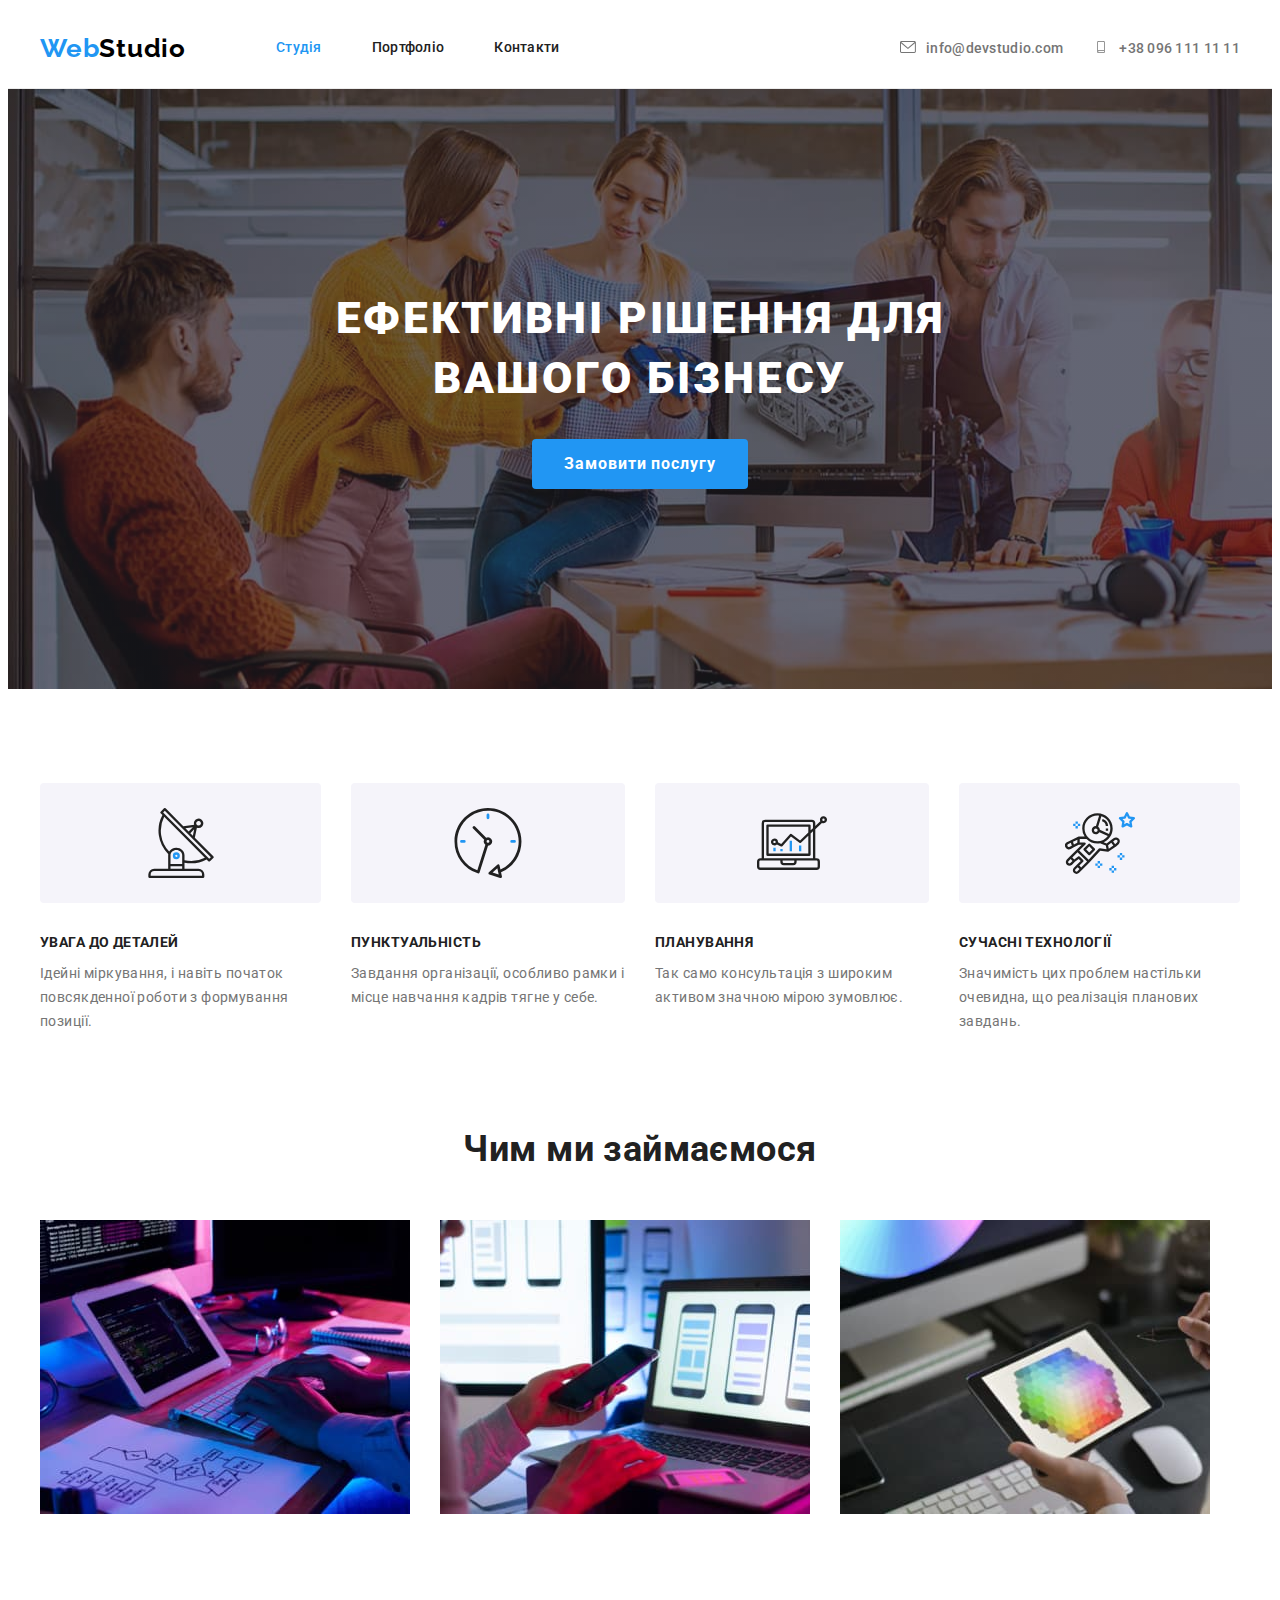
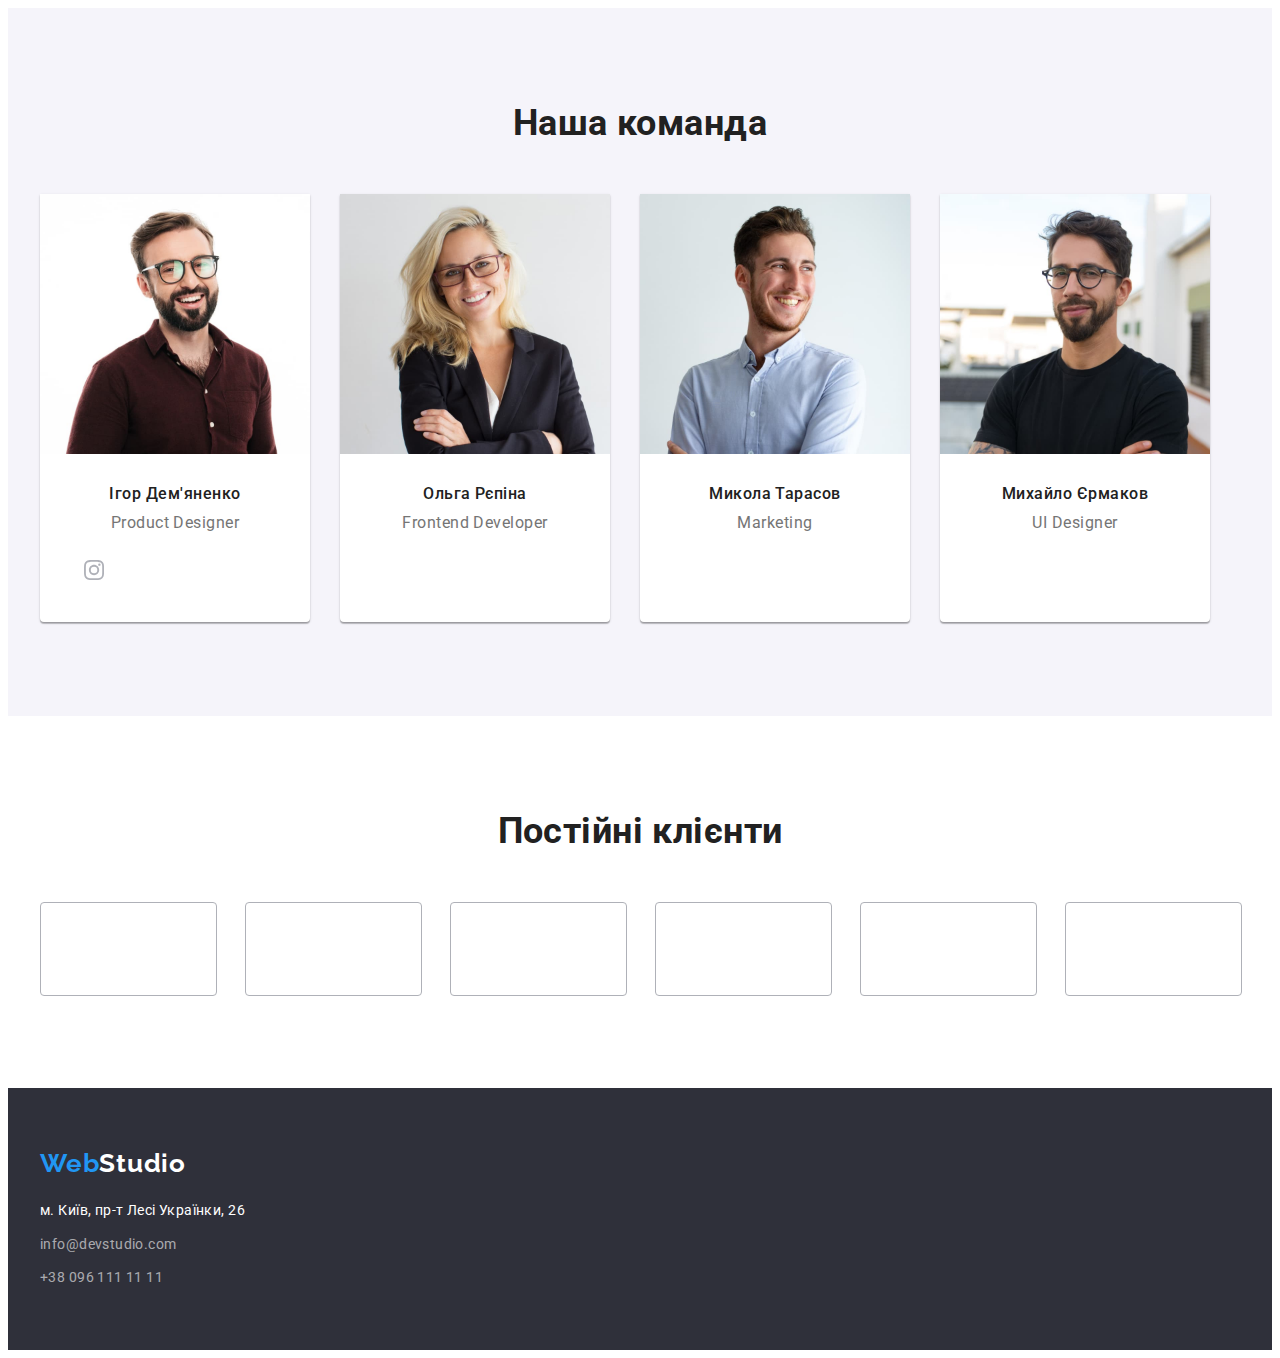
==== index.html @ ff130d6a "працює іконка інсти ховер і фокус" ====
<!DOCTYPE html>
<html lang="uk">
  <head>
    <meta charset="UTF-8" />
    <meta http-equiv="X-UA-Compatible" content="IE=edge" />
    <meta name="viewport" content="width=device-width, initial-scale=1.0" />
    <title>My home work</title>
    <link
      rel="stylesheet"
      href="https://cdnjs.cloudflare.com/ajax/libs/modern-normalize/1.1.0/modern-normalize.min.css"
      integrity="sha512-wpPYUAdjBVSE4KJnH1VR1HeZfpl1ub8YT/NKx4PuQ5NmX2tKuGu6U/JRp5y+Y8XG2tV+wKQpNHVUX03MfMFn9Q=="
      crossorigin="anonymous"
      referrerpolicy="no-referrer"
    />
    <link rel="stylesheet" href="./css/style.css" />
    <link rel="preconnect" href="https://fonts.googleapis.com" />
    <link rel="preconnect" href="https://fonts.gstatic.com" crossorigin />
    <link
      href="https://fonts.googleapis.com/css2?family=Raleway:wght@700&family=Roboto:wght@400;500;700;900&display=swap"
      rel="stylesheet"
    />
  </head>
  <body>
    <!-- Хедер -->
    <header class="heder-section">
      <div class="container main-nav">
        <nav class="header-nav">
          <a class="logo-header link" href="./index.html"
            ><span class="logo-web">Web</span>Studio</a
          >
          <ul class="list site-nav">
            <li class="item"><a class="link nav-link current" href="./index.html">Студія</a></li>
            <li class="item"><a class="link nav-link" href="./portfolio.html">Портфоліо</a></li>
            <li class="item"><a class="link nav-link" href="">Контакти</a></li>
          </ul>
        </nav>

        <ul class="list contact">
          <li>
            <a class="link header-contact" href="mailto:info@devstudio.com">
              <svg class="svg-envelope" width="16" height="12">
                <use href="./images/icons.svg#icon-envelope"></use></svg
              >info@devstudio.com
            </a>
          </li>

          <li>
            <a class="link header-contact" href="tel:+380961111111"
              ><svg class="svg-tel" width="16" height="12">
                <use href="./images/icons.svg#icon-smartphone"></use></svg
              >+38 096 111 11 11</a
            >
          </li>
        </ul>
      </div>
    </header>

    <!-- мєін -->
    <main>
      <!-- Герой -->
      <section class="hero">
        <div class="container">
          <h1 class="hero-title">Ефективні рішення для вашого бізнесу</h1>
          <button class="button-hero" type="button">Замовити послугу</button>
        </div>
      </section>

      <!-- Наші переваги -->
      <section class="section">
        <div class="container">
          <h2 class="visually-hidden">Наші переваги</h2>
          <ul class="list list-benefits">
            <li>
              <div class="icon-area">
                <svg width="70px" height="70px">
                  <use href="./images/icons.svg#icon-antenna"></use>
                </svg>
              </div>
              <h3 class="title">увага до деталей</h3>
              <p class="text">
                Ідейні міркування, і навіть початок повсякденної роботи з формування позиції.
              </p>
            </li>

            <li>
              <div class="icon-area">
                <svg width="70px" height="70px">
                  <use href="./images/icons.svg#icon-clock"></use>
                </svg>
              </div>
              <h3 class="title">пунктуальність</h3>
              <p class="text">
                Завдання організації, особливо рамки і місце навчання кадрів тягне у себе.
              </p>
            </li>

            <li>
              <div class="icon-area">
                <svg width="70px" height="70px">
                  <use href="./images/icons.svg#icon-diagram"></use>
                </svg>
              </div>
              <h3 class="title">планування</h3>
              <p class="text">Так само консультація з широким активом значною мірою зумовлює.</p>
            </li>

            <li>
              <div class="icon-area">
                <svg width="70px" height="70px">
                  <use href="./images/icons.svg#icon-astronaut"></use>
                </svg>
              </div>
              <h3 class="title">сучасні технології</h3>
              <p class="text">
                Значимість цих проблем настільки очевидна, що реалізація планових завдань.
              </p>
            </li>
          </ul>
        </div>
      </section>
      <!-- Чим ми займаємося -->
      <section class="section no-puding-top">
        <div class="container">
          <h2 class="sention-title">Чим ми займаємося</h2>
          <ul class="list our-work">
            <li>
              <img src="./images/img-printing.jpg" alt="набір тексту" width="370" />
            </li>

            <li>
              <img src="./images/img-mob.jpg" alt="адаптація до мобільних пристроїв" width="370" />
            </li>

            <li>
              <img
                src="./images/img-colors.jpg"
                alt="гнучкий підбір кольорової палітри"
                width="370"
              />
            </li>
          </ul>
        </div>
      </section>
      <!-- Наша команда -->
      <section class="section-our-team section">
        <div class="container">
          <h2 class="sention-title">Наша команда</h2>
          <ul class="list team-container">
            <li class="card">
              <img src="./images/team-card1.jpg" alt="фото Дем'яненко" width="270" />
              <div class="card-subtitle">
                <h3 class="title-card">Ігор Дем'яненко</h3>
                <p class="text-card" lang="en">Product Designer</p>

                <ul class="list soc-list">
                  <li class="soc-item">
                    <a href="" class="soc-item-link">
                      <svg width="20px" height="20px" class="ins">
                        <use href="./images/icons.svg#icon-ins"></use>
                      </svg>
                    </a>
                  </li>
                  <li class="soc-item"><a href="" class="soc-item-link"></a></li>
                  <li class="soc-item"><a href="" class="soc-item-link"></a></li>
                  <li class="soc-item"><a href="" class="soc-item-link"></a></li>
                </ul>
              </div>
            </li>

            <li class="card">
              <img src="./images/card2.jpg" alt="фото Рєпіна" width="270" />
              <div class="card-subtitle">
                <h3 class="title-card">Ольга Рєпіна</h3>
                <p class="text-card">Frontend Developer</p>
              </div>
            </li>

            <li class="card">
              <img src="./images/card3.jpg" alt="фото Тарасов" width="270" />
              <div class="card-subtitle">
                <h3 class="title-card">Микола Тарасов</h3>
                <p class="text-card">Marketing</p>
              </div>
            </li>

            <li class="card">
              <img src="./images/card4.jpg" alt="фото Єрмаков" width="270" />
              <div class="card-subtitle">
                <h3 class="title-card">Михайло Єрмаков</h3>
                <p class="text-card">UI Designer</p>
              </div>
            </li>
          </ul>
        </div>
      </section>
      <section class="section">
        <div class="container">
          <h2 class="sention-title section-clients">Постійні клієнти</h2>
          <ul class="client-list list">
            <li class="client-item"><a href="" class="link client-link"></a></li>
            <li class="client-item"><a href="" class="link client-link"></a></li>
            <li class="client-item"><a href="" class="link client-link"></a></li>
            <li class="client-item"><a href="" class="link client-link"></a></li>
            <li class="client-item"><a href="" class="link client-link"></a></li>
            <li class="client-item"><a href="" class="link client-link"></a></li>
          </ul>
        </div>
      </section>
    </main>
    <!-- Футер -->
    <footer class="footer">
      <div class="container">
        <a class="logo-footer link" href="./index.html"><span class="logo-web">Web</span>Studio</a>

        <address class="adress">
          <ul class="list">
            <li class="adress-item">
              <a
                class="fiz-adress link"
                href="https://goo.gl/maps/s4aSejZRAGrqeDKE9"
                target="_blank"
                rel="noreferrer noopener"
                >м. Київ, пр-т Лесі Українки, 26</a
              >
            </li>
            <li class="adress-item">
              <a class="footer-mail-phoneess link" href="mailto:info@devstudio.com"
                >info@devstudio.com</a
              >
            </li>
            <li class="adress-item">
              <a class="footer-mail-phoneess link" href="tel:+380961111111">+38 096 111 11 11</a>
            </li>
          </ul>
        </address>
      </div>
    </footer>
  </body>
</html>
---- css/style.css ----
:root {
  --body-background: #ffffff;
  --acent: #2196f3;
  --black-logo-header: #000000;
  --nav-header-link: #212121;
  --nav-header-contact: #757575;
  --hero-title: #ffffff;
  --button-hero: #2196f3;
  --hero-background: #2f303a;
  --title: #212121;
  --filter-buttons: #212121;
  --text: #212121;
  --white-logo-footer: #ffffff;
  --button-hero-title: #ffffff;
  --bkg-section-our-team: #f5f4fa;
  --footer-bkg: #2f303a;
  --logo-footer: #ffffff;
  --footer-mail-phone: rgba(255, 255, 255, 0.6);
  --fiz-adress: #ffffff;
  --button-filter: #f5f4fa;
  --button-title: #212121;
  --button-title-hover: #ffffff;
  --bkg-card-portfolio: #ffffff;
  --text-card-portfolio: #757575;
  --paragraf: #757575;
  --border-heder: #ececec;
  --border-heder-portfolio: #d9d9d9;
  --net-item-border: #eeeeee;
  --icon-benefit: #f5f4fa;
  --svg-tel: #757575;
  --svg-envelope: #757575;
  --svg-soc-icon: #afb1b8;
}

/*==== скидання стилів =====*/
p,
h1,
h2,
h3,
h4,
h5,
h6 {
  margin: 0;
}
ul {
  margin: 0;
  padding-left: 0;
}

img {
  display: block;
  max-width: 100%;
  height: auto;
}
.list {
  list-style: none;
}
/* =========================================== */

.link {
  text-decoration: none;
}

body {
  font-family: 'Roboto', sans-serif;
  letter-spacing: 0.03em;
  font-size: 14px;
  color: var(--text);
  background-color: var(--body-background);
}

.container {
  width: 1200px;
  padding-left: 15px;
  padding-right: 15px;
  margin: 0 auto;
}

.section {
  padding-top: 94px;
  padding-bottom: 94px;
}

/* ====HEADER ====*/
.heder-section {
  border-bottom: 1px solid var(--border-heder);
}

.header-nav {
  display: flex;
  align-items: center;
}

.main-nav {
  display: flex;
  align-items: center;
}

.logo-web {
  font-family: 'Raleway';
  font-style: normal;
  font-weight: 700;
  font-size: 26px;
  line-height: 1.19;
  letter-spacing: 0.03em;
  color: var(--acent);
}

.logo-header {
  font-family: 'Raleway';
  font-style: normal;
  font-weight: 700;
  font-size: 26px;
  line-height: 1.19;
  letter-spacing: 0.03em;
  color: var(--black-logo-header);
}

.site-nav {
  display: flex;
  margin-left: 90px;
}

.site-nav .item:not(:last-child) {
  margin-right: 50px;
}

.nav-link {
  display: block;
  padding-top: 32px;
  padding-bottom: 32px;

  font-weight: 500;
  font-size: 14px;
  line-height: 1.14;
  letter-spacing: 0.02em;
  color: var(--nav-header-link);
}

.current {
  color: var(--acent);
}

.nav-link:hover,
.nav-link:focus {
  color: var(--acent);
}

.contact {
  display: flex;
  margin-left: auto;
  gap: 30px;
}

.header-contact {
  font-weight: 500;
  font-size: 14px;
  line-height: 1.14;
  letter-spacing: 0.02em;
  color: #757575;
}

.svg-envelope {
  fill: currentColor;
  margin-right: 10px;
}

.svg-tel {
  fill: currentColor;
  margin-right: 10px;
}
.header-contact:hover,
.header-contact:focus {
  color: var(--acent);
}

/* =============HERO=============== */

.hero-title {
  text-align: center;
  margin-left: auto;
  margin-right: auto;
  margin-bottom: 30px;
  width: 696px;

  font-weight: 900;
  font-size: 44px;
  line-height: 1.36;
  letter-spacing: 0.06em;
  text-transform: uppercase;
  color: var(--hero-title);
}

.hero {
  background-color: var(--hero-background);
  padding-top: 200px;
  padding-bottom: 200px;
  max-width: 1600px;
  margin: 0 auto;

  background-image: linear-gradient(to right, rgba(47, 48, 58, 0.4), rgba(47, 48, 58, 0.4)),
    url(../images/hero.jpg);
}

.button-hero {
  min-width: 216px;
  margin-left: auto;
  margin-right: auto;
  /* margin-bottom: 200px; */
  padding: 10px 32px;

  border-radius: 4px;
  font-family: 'Roboto';
  font-weight: 700;
  font-size: 16px;
  line-height: 1.88;
  display: flex;
  align-items: center;
  text-align: center;
  letter-spacing: 0.06em;
  border: none;
  cursor: pointer;
  background: var(--button-hero);
  color: var(--button-hero-title);
}

/* наші переваги */

.visually-hidden {
  position: absolute;
  white-space: nowrap;
  width: 1px;
  height: 1px;
  overflow: hidden;
  border: 0;
  padding: 0;
  clip: rect(0 0 0 0);
  clip-path: inset(50%);
  margin: -1px;
}

.list-benefits {
  display: flex;
  gap: 30px;
}

.icon-area {
  display: flex;
  border-radius: 4px;
  justify-content: center;
  background-color: var(--icon-benefit);
  padding: 25px 102px;
  margin-bottom: 30px;
}

.title {
  margin-bottom: 10px;

  font-weight: 700;
  font-size: 14px;
  line-height: 1.4;
  letter-spacing: 0.03em;
  text-transform: uppercase;
  color: var(--title);
}

.no-puding-top {
  padding-top: 0;
}

.sention-title {
  text-align: center;
  margin-bottom: 50px;

  font-weight: 700;
  font-size: 36px;
  line-height: 1.17;
  color: var(--title);
}

.text {
  /* margin-bottom: 10px; */

  font-weight: 400;
  font-size: 14px;
  line-height: 1.71;
  letter-spacing: 0.03em;
  color: var(--paragraf);
}

.our-work {
  display: flex;
  gap: 30px;
}

/* <!-- Наша команда --> */
.section-our-team {
  background-color: var(--bkg-section-our-team);
}
.team-container {
  display: flex;
  gap: 30px;
}

.card {
  box-shadow: 0px 1px 3px rgba(0, 0, 0, 0.12), 0px 1px 1px rgba(0, 0, 0, 0.14),
    0px 2px 1px rgba(0, 0, 0, 0.2);
  border-radius: 0px 0px 4px 4px;
  background: #ffffff;
}

.card-subtitle {
  padding-top: 30px;
  padding-bottom: 30px;
}

.title-card {
  margin-bottom: 10px;

  font-weight: 500;
  font-size: 16px;
  line-height: 1.19;
  text-align: center;
  letter-spacing: 0.03em;
  color: var(--title);
}

.text-card {
  font-size: 16px;
  line-height: 1.19;
  text-align: center;
  letter-spacing: 0.03em;
  color: var(--paragraf);
  margin-bottom: 16px;
}

.soc-list {
  display: flex;
  justify-content: center;
  gap: 10px;
}

.soc-item {
  width: 44px;
  height: 44px;
}

.soc-item-link {
  width: 100%;
  height: 100%;
  /* background-color: tomato; */
  border-radius: 50%;
  display: flex;
  align-items: center;
  justify-content: center;
  color: var(--svg-soc-icon);
}

.ins {
  fill: currentColor;
}

.soc-item-link:hover,
.soc-item-link:focus {
  background-color: var(--acent);
  color: #ffffff;
}

/* ==== Наші клієнти ==== */
.section-clients {
  margin-bottom: 50px;
}
.client-list {
  display: flex;
  gap: 30px;
}

.client-item {
  width: calc((100% - 150px) / 6);
  height: 92px;
}

.client-link {
  width: 100%;
  height: 100%;
  border: 1px solid #afb1b8;
  border-radius: 4px;
  display: block;
}
/* ==================FOOTER================== */
.footer {
  padding-top: 60px;
  padding-bottom: 60px;
  background-color: var(--footer-bkg);
}

.logo-footer {
  font-family: 'Raleway';
  font-style: normal;
  font-weight: 700;
  font-size: 26px;
  line-height: 1.19;
  letter-spacing: 0.03em;
  color: var(--white-logo-footer);
}

.adress {
  margin-top: 20px;
}

.adress-item:not(:last-child) {
  margin-bottom: 9px;
}

.fiz-adress {
  font-style: normal;
  font-weight: 400;
  font-size: 14px;
  line-height: 1.71;
  letter-spacing: 0.03em;
  color: var(--fiz-adress);
}

.fiz-adress:hover,
.fiz-adress:focus {
  color: var(--acent);
}

.footer-mail-phoneess {
  font-style: normal;
  font-weight: 400;
  font-size: 14px;
  line-height: 1.72;
  letter-spacing: 0.03em;
  color: rgba(255, 255, 255, 0.6);
}

.footer-mail-phoneess:hover,
.footer-mail-phoneess:focus {
  color: var(--acent);
}

/*==== Portfolio ====*/ /*==== Portfolio ====*/
/*==== Portfolio ====*/ /*==== Portfolio ====*/
/*==== Portfolio ====*/ /*==== Portfolio ====*/
/*==== Portfolio ====*/ /*==== Portfolio ====*/
/*==== Portfolio ====*/ /*==== Portfolio ====*/
/*==== Portfolio ====*/ /*==== Portfolio ====*/
/*==== Portfolio ====*/ /*==== Portfolio ====*/
/*==== Portfolio ====*/ /*==== Portfolio ====*/
/*==== Portfolio ====*/ /*==== Portfolio ====*/
/*==== Portfolio ====*/ /*==== Portfolio ====*/

.btn-container {
  display: flex;
  gap: 8px;
  justify-content: center;
  margin-bottom: 50px;
}

.button-filter {
  padding: 6px 22px;
  font-family: inherit;
  font-weight: 500;
  font-size: 16px;
  line-height: 1.63;
  text-align: center;
  letter-spacing: inherit;
  border-radius: 4px;
  border: none;
  color: var(--button-title);
  background-color: var(--button-filter);
  cursor: pointer;
  box-shadow: 0px 3px 1px rgba(0, 0, 0, 0.1), 0px 1px 2px rgba(0, 0, 0, 0.08),
    0px 2px 2px rgba(0, 0, 0, 0.12);
  border-radius: 4px;
}

.button-filter:hover,
.button-filter:focus {
  color: var(--button-title-hover);
  background-color: var(--acent);
}

/* ==== побудова сітки ===== */
.list.net {
  display: flex;
  gap: 30px;
  flex-wrap: wrap;
}

.net-item {
  width: calc((100% - 60px) / 3);
}

.card-border {
  /* border: 1px solid var(--net-item-border); */
  border-left: 1px solid var(--net-item-border);
  border-right: 1px solid var(--net-item-border);
  border-bottom: 1px solid var(--net-item-border);
  padding: 20px 24px;
}

.picture-card {
  display: block;
}

.title-card-portfolio {
  margin-bottom: 4px;

  font-weight: 700;
  font-size: 18px;
  line-height: 2;
  letter-spacing: 0.06em;
  color: var(--title);
}

.text-card-portfolio {
  font-weight: 400;
  font-size: 16px;
  line-height: 1.88;
  letter-spacing: 0.03em;
  color: var(--text-card-portfolio);
}
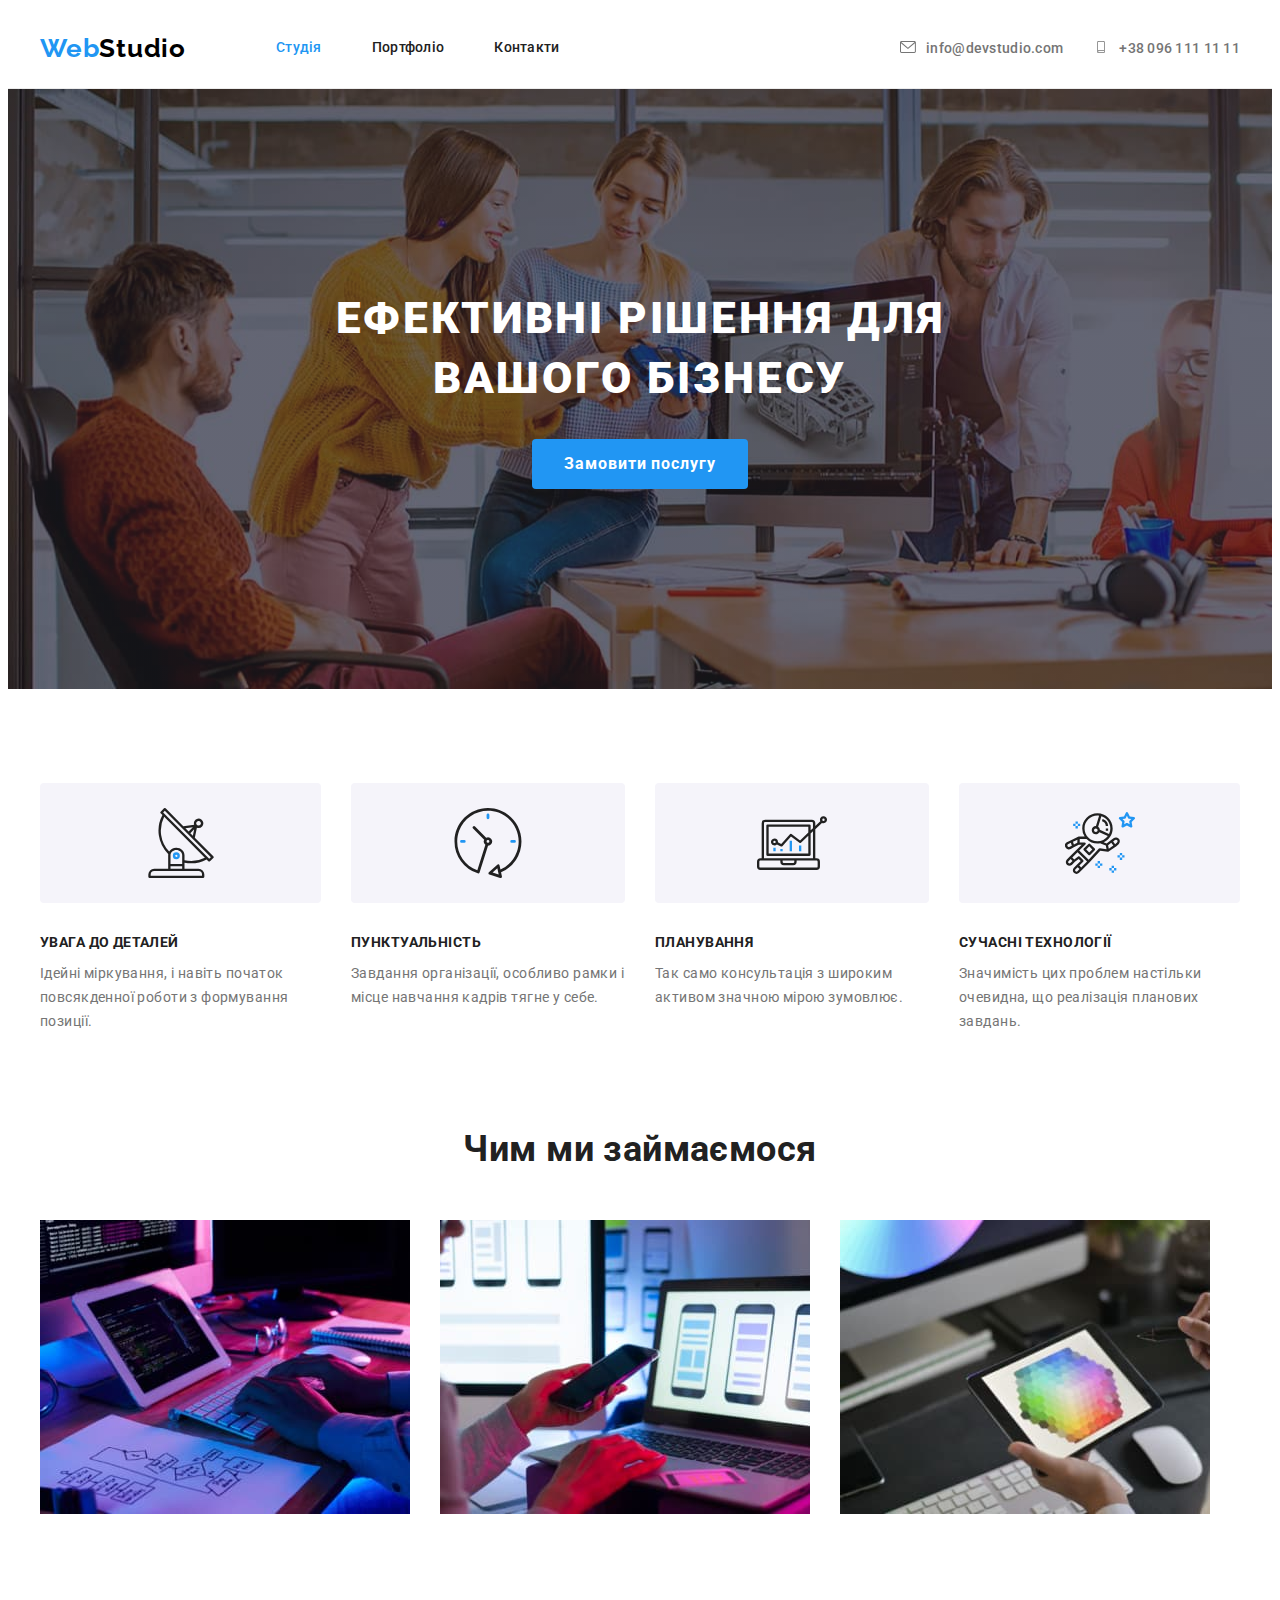
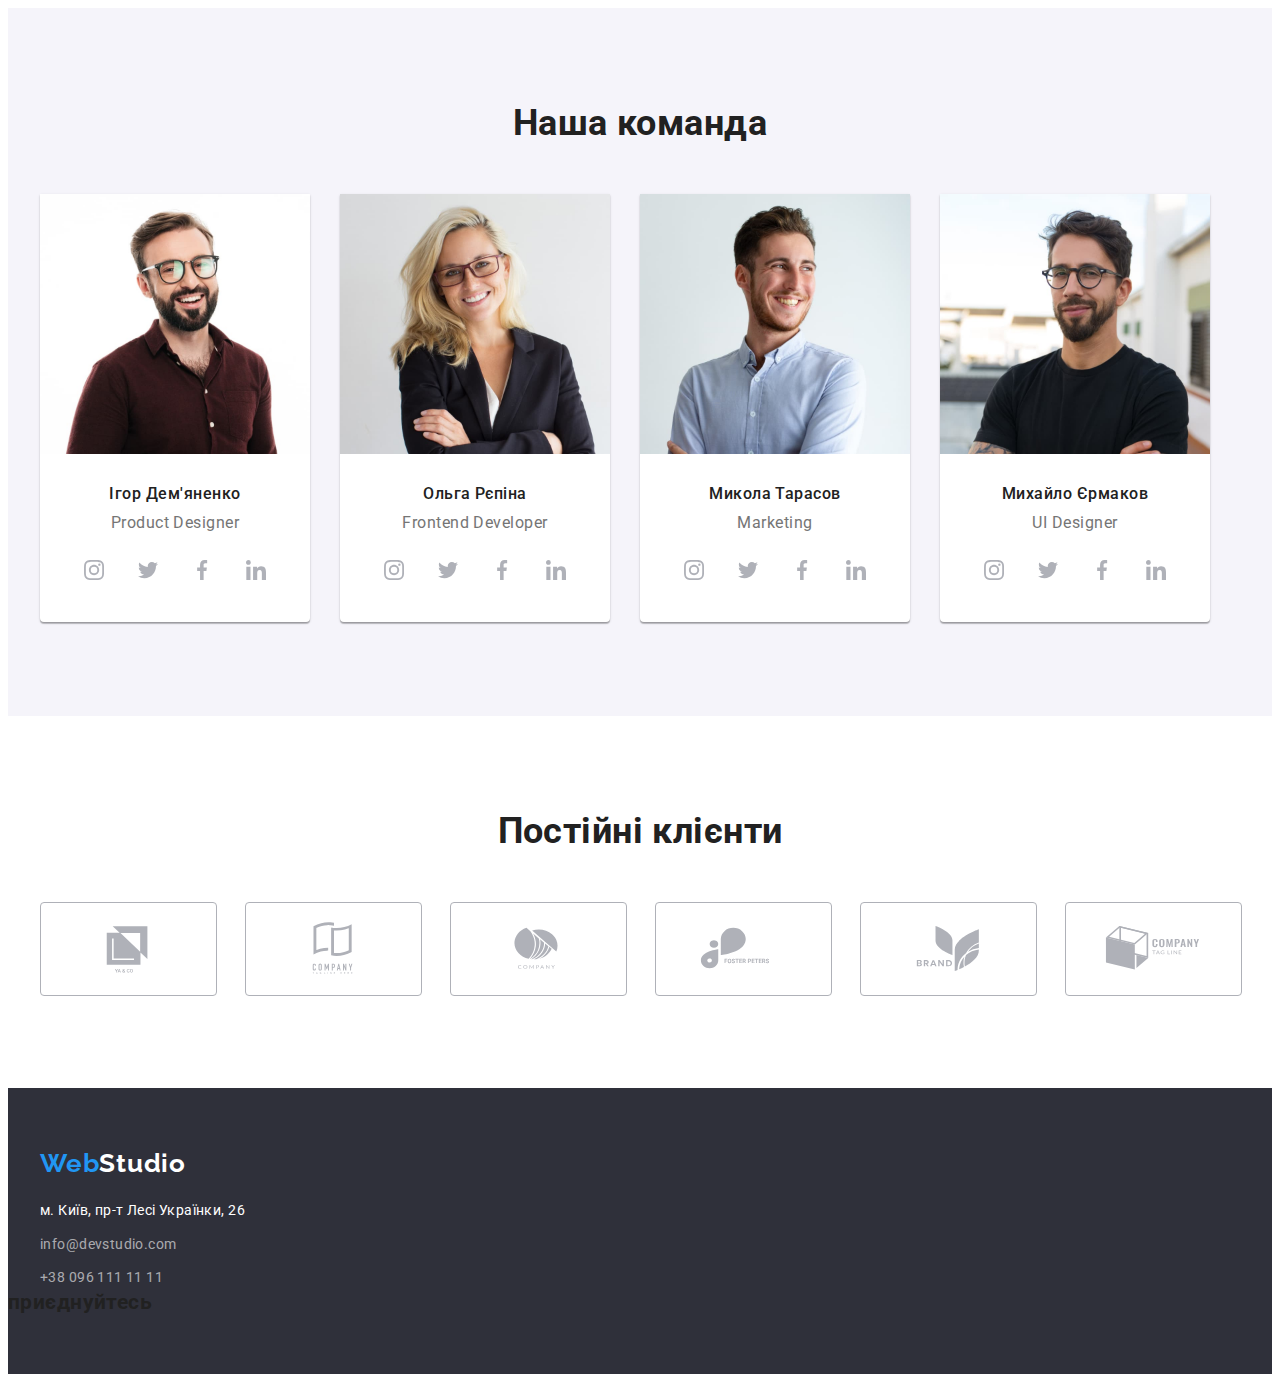
==== commit 990aa67a: "все гуд, починаю футер" ====
--- a/index.html
+++ b/index.html
@@ -160,9 +160,26 @@
                       </svg>
                     </a>
                   </li>
-                  <li class="soc-item"><a href="" class="soc-item-link"></a></li>
-                  <li class="soc-item"><a href="" class="soc-item-link"></a></li>
-                  <li class="soc-item"><a href="" class="soc-item-link"></a></li>
+
+                  <li class="soc-item">
+                    <a href="" class="soc-item-link"
+                      ><svg width="20px" height="20px" class="twi">
+                        <use href="./images/icons.svg#icon-twi"></use></svg
+                    ></a>
+                  </li>
+
+                  <li class="soc-item">
+                    <a href="" class="soc-item-link"
+                      ><svg width="20px" height="20px" class="fac">
+                        <use href="./images/icons.svg#icon-fac"></use></svg
+                    ></a>
+                  </li>
+                  <li class="soc-item">
+                    <a href="" class="soc-item-link"
+                      ><svg width="20px" height="20px" class="lin">
+                        <use href="./images/icons.svg#icon-lin"></use></svg
+                    ></a>
+                  </li>
                 </ul>
               </div>
             </li>
@@ -172,6 +189,36 @@
               <div class="card-subtitle">
                 <h3 class="title-card">Ольга Рєпіна</h3>
                 <p class="text-card">Frontend Developer</p>
+
+                <ul class="list soc-list">
+                  <li class="soc-item">
+                    <a href="" class="soc-item-link">
+                      <svg width="20px" height="20px" class="ins">
+                        <use href="./images/icons.svg#icon-ins"></use>
+                      </svg>
+                    </a>
+                  </li>
+
+                  <li class="soc-item">
+                    <a href="" class="soc-item-link"
+                      ><svg width="20px" height="20px" class="twi">
+                        <use href="./images/icons.svg#icon-twi"></use></svg
+                    ></a>
+                  </li>
+
+                  <li class="soc-item">
+                    <a href="" class="soc-item-link"
+                      ><svg width="20px" height="20px" class="fac">
+                        <use href="./images/icons.svg#icon-fac"></use></svg
+                    ></a>
+                  </li>
+                  <li class="soc-item">
+                    <a href="" class="soc-item-link"
+                      ><svg width="20px" height="20px" class="lin">
+                        <use href="./images/icons.svg#icon-lin"></use></svg
+                    ></a>
+                  </li>
+                </ul>
               </div>
             </li>
 
@@ -180,6 +227,36 @@
               <div class="card-subtitle">
                 <h3 class="title-card">Микола Тарасов</h3>
                 <p class="text-card">Marketing</p>
+
+                <ul class="list soc-list">
+                  <li class="soc-item">
+                    <a href="" class="soc-item-link">
+                      <svg width="20px" height="20px" class="ins">
+                        <use href="./images/icons.svg#icon-ins"></use>
+                      </svg>
+                    </a>
+                  </li>
+
+                  <li class="soc-item">
+                    <a href="" class="soc-item-link"
+                      ><svg width="20px" height="20px" class="twi">
+                        <use href="./images/icons.svg#icon-twi"></use></svg
+                    ></a>
+                  </li>
+
+                  <li class="soc-item">
+                    <a href="" class="soc-item-link"
+                      ><svg width="20px" height="20px" class="fac">
+                        <use href="./images/icons.svg#icon-fac"></use></svg
+                    ></a>
+                  </li>
+                  <li class="soc-item">
+                    <a href="" class="soc-item-link"
+                      ><svg width="20px" height="20px" class="lin">
+                        <use href="./images/icons.svg#icon-lin"></use></svg
+                    ></a>
+                  </li>
+                </ul>
               </div>
             </li>
 
@@ -188,21 +265,85 @@
               <div class="card-subtitle">
                 <h3 class="title-card">Михайло Єрмаков</h3>
                 <p class="text-card">UI Designer</p>
-              </div>
-            </li>
-          </ul>
-        </div>
-      </section>
+
+                <ul class="list soc-list">
+                  <li class="soc-item">
+                    <a href="" class="soc-item-link">
+                      <svg width="20px" height="20px" class="ins">
+                        <use href="./images/icons.svg#icon-ins"></use>
+                      </svg>
+                    </a>
+                  </li>
+
+                  <li class="soc-item">
+                    <a href="" class="soc-item-link"
+                      ><svg width="20px" height="20px" class="twi">
+                        <use href="./images/icons.svg#icon-twi"></use></svg
+                    ></a>
+                  </li>
+
+                  <li class="soc-item">
+                    <a href="" class="soc-item-link"
+                      ><svg width="20px" height="20px" class="fac">
+                        <use href="./images/icons.svg#icon-fac"></use></svg
+                    ></a>
+                  </li>
+                  <li class="soc-item">
+                    <a href="" class="soc-item-link"
+                      ><svg width="20px" height="20px" class="lin">
+                        <use href="./images/icons.svg#icon-lin"></use></svg
+                    ></a>
+                  </li>
+                </ul>
+              </div>
+            </li>
+          </ul>
+        </div>
+      </section>
+      <!-- Постійні клієнти -->
       <section class="section">
         <div class="container">
           <h2 class="sention-title section-clients">Постійні клієнти</h2>
+
           <ul class="client-list list">
-            <li class="client-item"><a href="" class="link client-link"></a></li>
-            <li class="client-item"><a href="" class="link client-link"></a></li>
-            <li class="client-item"><a href="" class="link client-link"></a></li>
-            <li class="client-item"><a href="" class="link client-link"></a></li>
-            <li class="client-item"><a href="" class="link client-link"></a></li>
-            <li class="client-item"><a href="" class="link client-link"></a></li>
+            <li class="client-item">
+              <a href="" class="link client-link">
+                <svg width="106px" height="60px" class="client1">
+                  <use href="./images/icons.svg#icon-logo1"></use>
+                </svg>
+              </a>
+            </li>
+
+            <li class="client-item">
+              <a href="" class="link client-link"
+                ><svg width="106px" height="60px" class="client2">
+                  <use href="./images/icons.svg#icon-logo2"></use></svg
+              ></a>
+            </li>
+            <li class="client-item">
+              <a href="" class="link client-link"
+                ><svg width="106px" height="60px" class="client2">
+                  <use href="./images/icons.svg#icon-logo3"></use></svg
+              ></a>
+            </li>
+            <li class="client-item">
+              <a href="" class="link client-link"
+                ><svg width="106px" height="60px" class="client2">
+                  <use href="./images/icons.svg#icon-logo4"></use></svg
+              ></a>
+            </li>
+            <li class="client-item">
+              <a href="" class="link client-link"
+                ><svg width="106px" height="60px" class="client2">
+                  <use href="./images/icons.svg#icon-logo5"></use></svg
+              ></a>
+            </li>
+            <li class="client-item">
+              <a href="" class="link client-link"
+                ><svg width="106px" height="60px" class="client2">
+                  <use href="./images/icons.svg#icon-logo6"></use></svg
+              ></a>
+            </li>
           </ul>
         </div>
       </section>
@@ -234,6 +375,10 @@
           </ul>
         </address>
       </div>
+
+      <div>
+        <h2 class="sectoin-title">приєднуйтесь</h2>
+      </div>
     </footer>
   </body>
 </html>
--- a/css/style.css
+++ b/css/style.css
@@ -30,6 +30,8 @@
   --svg-tel: #757575;
   --svg-envelope: #757575;
   --svg-soc-icon: #afb1b8;
+  --svg-color-hover: #ffffff;
+  --svg-client: #afb1b8;
 }
 
 /*==== скидання стилів =====*/
@@ -348,7 +350,6 @@
 .soc-item-link {
   width: 100%;
   height: 100%;
-  /* background-color: tomato; */
   border-radius: 50%;
   display: flex;
   align-items: center;
@@ -360,16 +361,30 @@
   fill: currentColor;
 }
 
+.twi {
+  fill: currentColor;
+}
+
+.fac {
+  fill: currentColor;
+}
+
+.lin {
+  fill: currentColor;
+}
+
 .soc-item-link:hover,
 .soc-item-link:focus {
   background-color: var(--acent);
-  color: #ffffff;
+  color: var(--svg-color-hover);
 }
 
 /* ==== Наші клієнти ==== */
+
 .section-clients {
   margin-bottom: 50px;
 }
+
 .client-list {
   display: flex;
   gap: 30px;
@@ -383,10 +398,40 @@
 .client-link {
   width: 100%;
   height: 100%;
-  border: 1px solid #afb1b8;
+  border: 1px solid var(--svg-client);
   border-radius: 4px;
-  display: block;
-}
+  display: flex;
+  align-items: center;
+  justify-content: center;
+  color: var(--svg-client);
+}
+
+.client1 {
+  fill: currentColor;
+}
+.client2 {
+  fill: currentColor;
+}
+.client3 {
+  fill: currentColor;
+}
+.client4 {
+  fill: currentColor;
+}
+
+.client5 {
+  fill: currentColor;
+}
+.client6 {
+  fill: currentColor;
+}
+
+.client-link:hover,
+.client-link:focus {
+  border: 1px solid var(--acent);
+  color: var(--acent);
+}
+
 /* ==================FOOTER================== */
 .footer {
   padding-top: 60px;
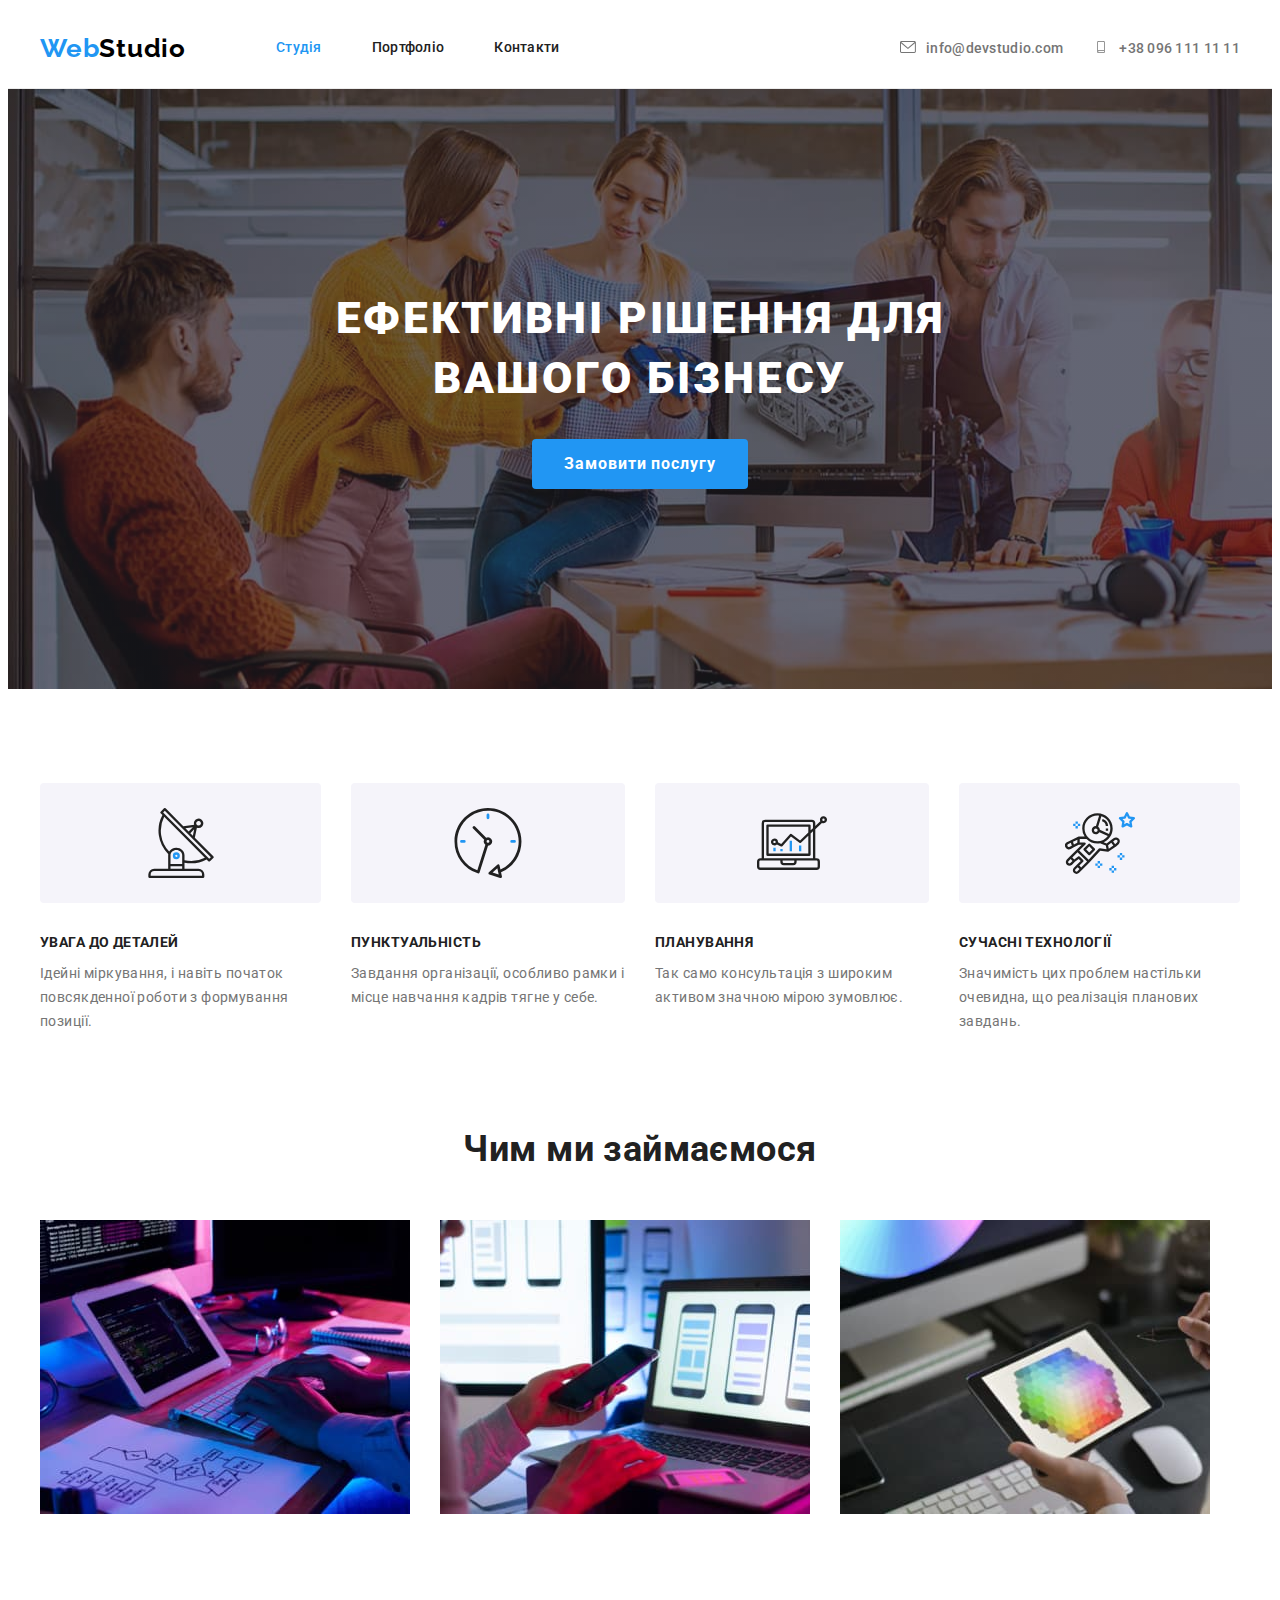
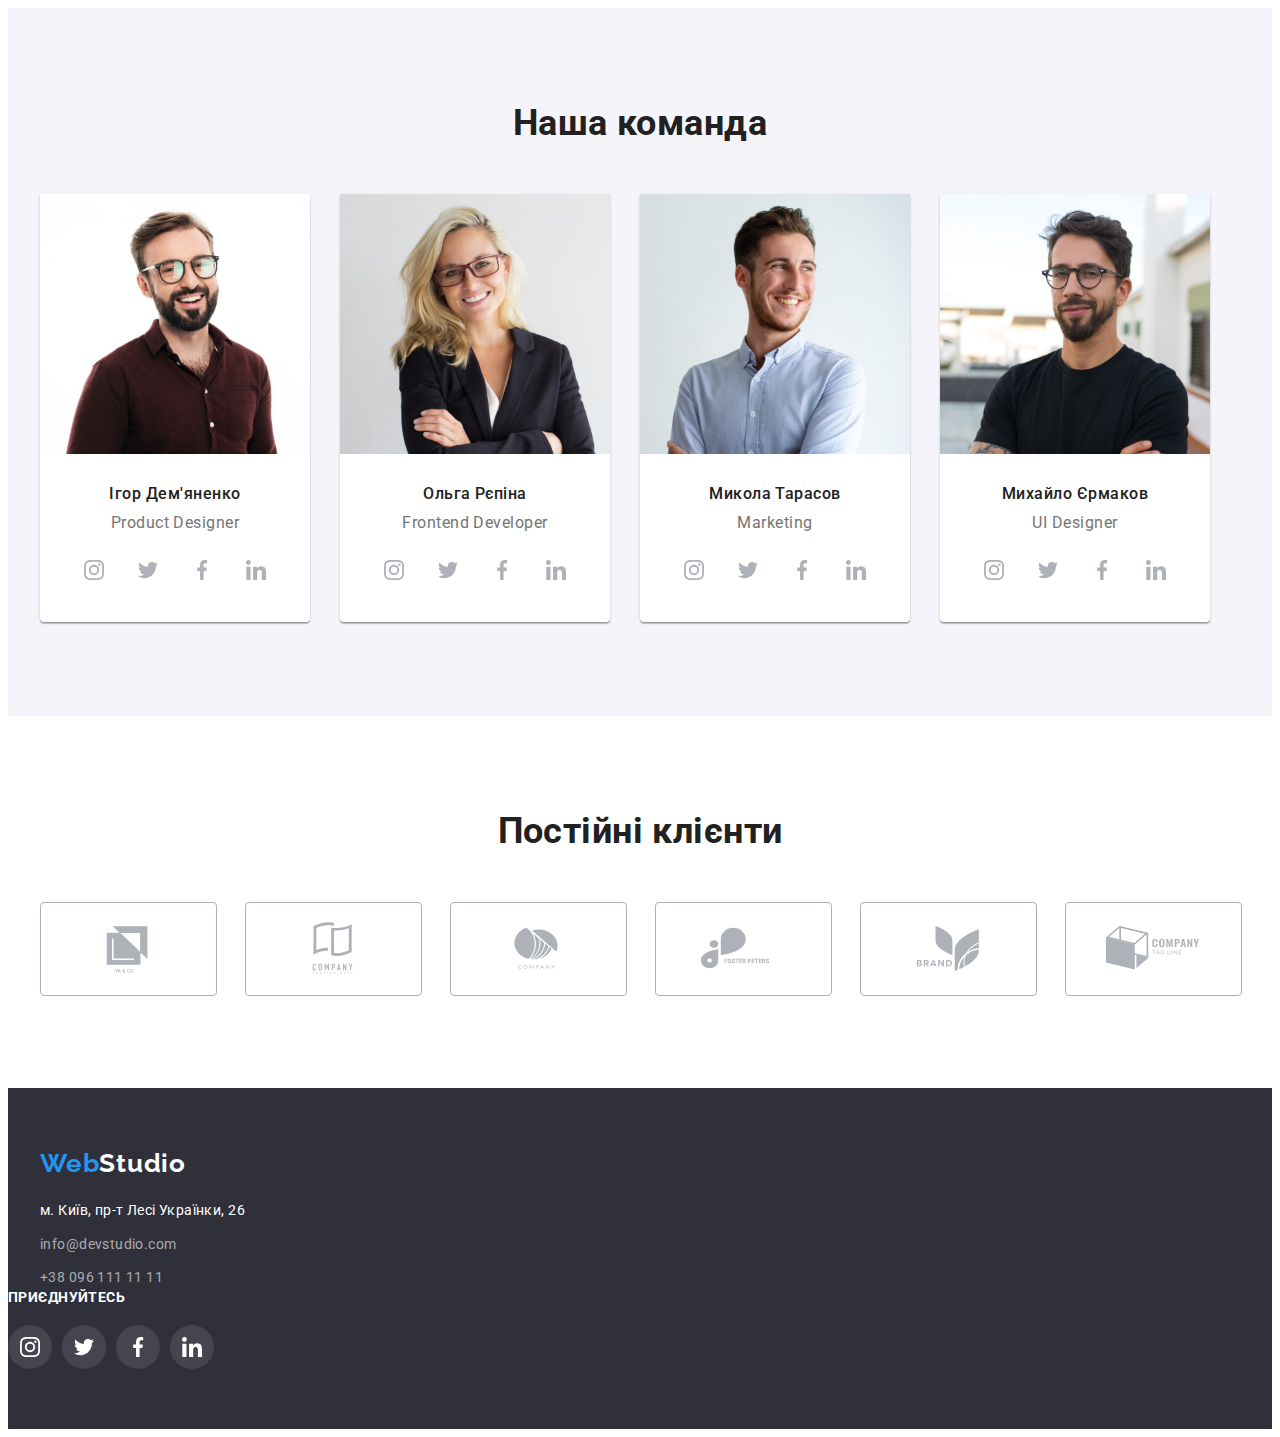
==== commit 219fcf50: "половина футера" ====
--- a/index.html
+++ b/index.html
@@ -377,7 +377,34 @@
       </div>
 
       <div>
-        <h2 class="sectoin-title">приєднуйтесь</h2>
+        <h3 class="title-join">приєднуйтесь</h3>
+
+        <ul class="list soc-list-footer">
+          <li class="soc-item-footer">
+            <a href="" class="soc-item-link-footer"
+              ><svg width="20px" height="20px" class="ins-foo">
+                <use href="./images/icons.svg#icon-ins"></use></svg
+            ></a>
+          </li>
+          <li class="soc-item-footer">
+            <a href="" class="soc-item-link-footer"
+              ><svg width="20px" height="20px" class="twi-foo">
+                <use href="./images/icons.svg#icon-twi"></use></svg
+            ></a>
+          </li>
+          <li class="soc-item-footer">
+            <a href="" class="soc-item-link-footer"
+              ><svg width="20px" height="20px" class="fac-foo">
+                <use href="./images/icons.svg#icon-fac"></use></svg
+            ></a>
+          </li>
+          <li class="soc-item-footer">
+            <a href="" class="soc-item-link-footer"
+              ><svg width="20px" height="20px" class="lin-foo">
+                <use href="./images/icons.svg#icon-lin"></use></svg
+            ></a>
+          </li>
+        </ul>
       </div>
     </footer>
   </body>
--- a/css/style.css
+++ b/css/style.css
@@ -32,6 +32,8 @@
   --svg-soc-icon: #afb1b8;
   --svg-color-hover: #ffffff;
   --svg-client: #afb1b8;
+  --title-join: #ffffff;
+  --svg-color-footer: #ffffff;
 }
 
 /*==== скидання стилів =====*/
@@ -434,6 +436,7 @@
 
 /* ==================FOOTER================== */
 .footer {
+  /* display: flex; */
   padding-top: 60px;
   padding-bottom: 60px;
   background-color: var(--footer-bkg);
@@ -483,6 +486,63 @@
 .footer-mail-phoneess:hover,
 .footer-mail-phoneess:focus {
   color: var(--acent);
+}
+
+.title-join {
+  font-family: 'Roboto';
+  font-style: normal;
+  font-weight: 700;
+  font-size: 14px;
+  line-height: 1.14;
+  letter-spacing: 0.03em;
+  text-transform: uppercase;
+  color: var(--title-join);
+  margin-bottom: 20px;
+}
+
+.soc-list-footer {
+  display: flex;
+  align-items: center;
+  justify-content: left;
+  gap: 10px;
+}
+
+.soc-item-footer {
+  width: 44px;
+  height: 44px;
+}
+
+.soc-item-link-footer {
+  display: flex;
+  align-items: center;
+  justify-content: center;
+  width: 100%;
+  height: 100%;
+  color: var(--svg-color-footer);
+  background-color: #1388e7;
+  border-radius: 50%;
+  background: rgba(255, 255, 255, 0.1);
+}
+
+.ins-foo {
+  fill: currentColor;
+}
+
+.twi-foo {
+  fill: currentColor;
+}
+
+.fac-foo {
+  fill: currentColor;
+}
+
+.lin-foo {
+  fill: currentColor;
+}
+
+.soc-item-link-footer:hover,
+.soc-item-link-footer:focus {
+  background-color: var(--acent);
 }
 
 /*==== Portfolio ====*/ /*==== Portfolio ====*/
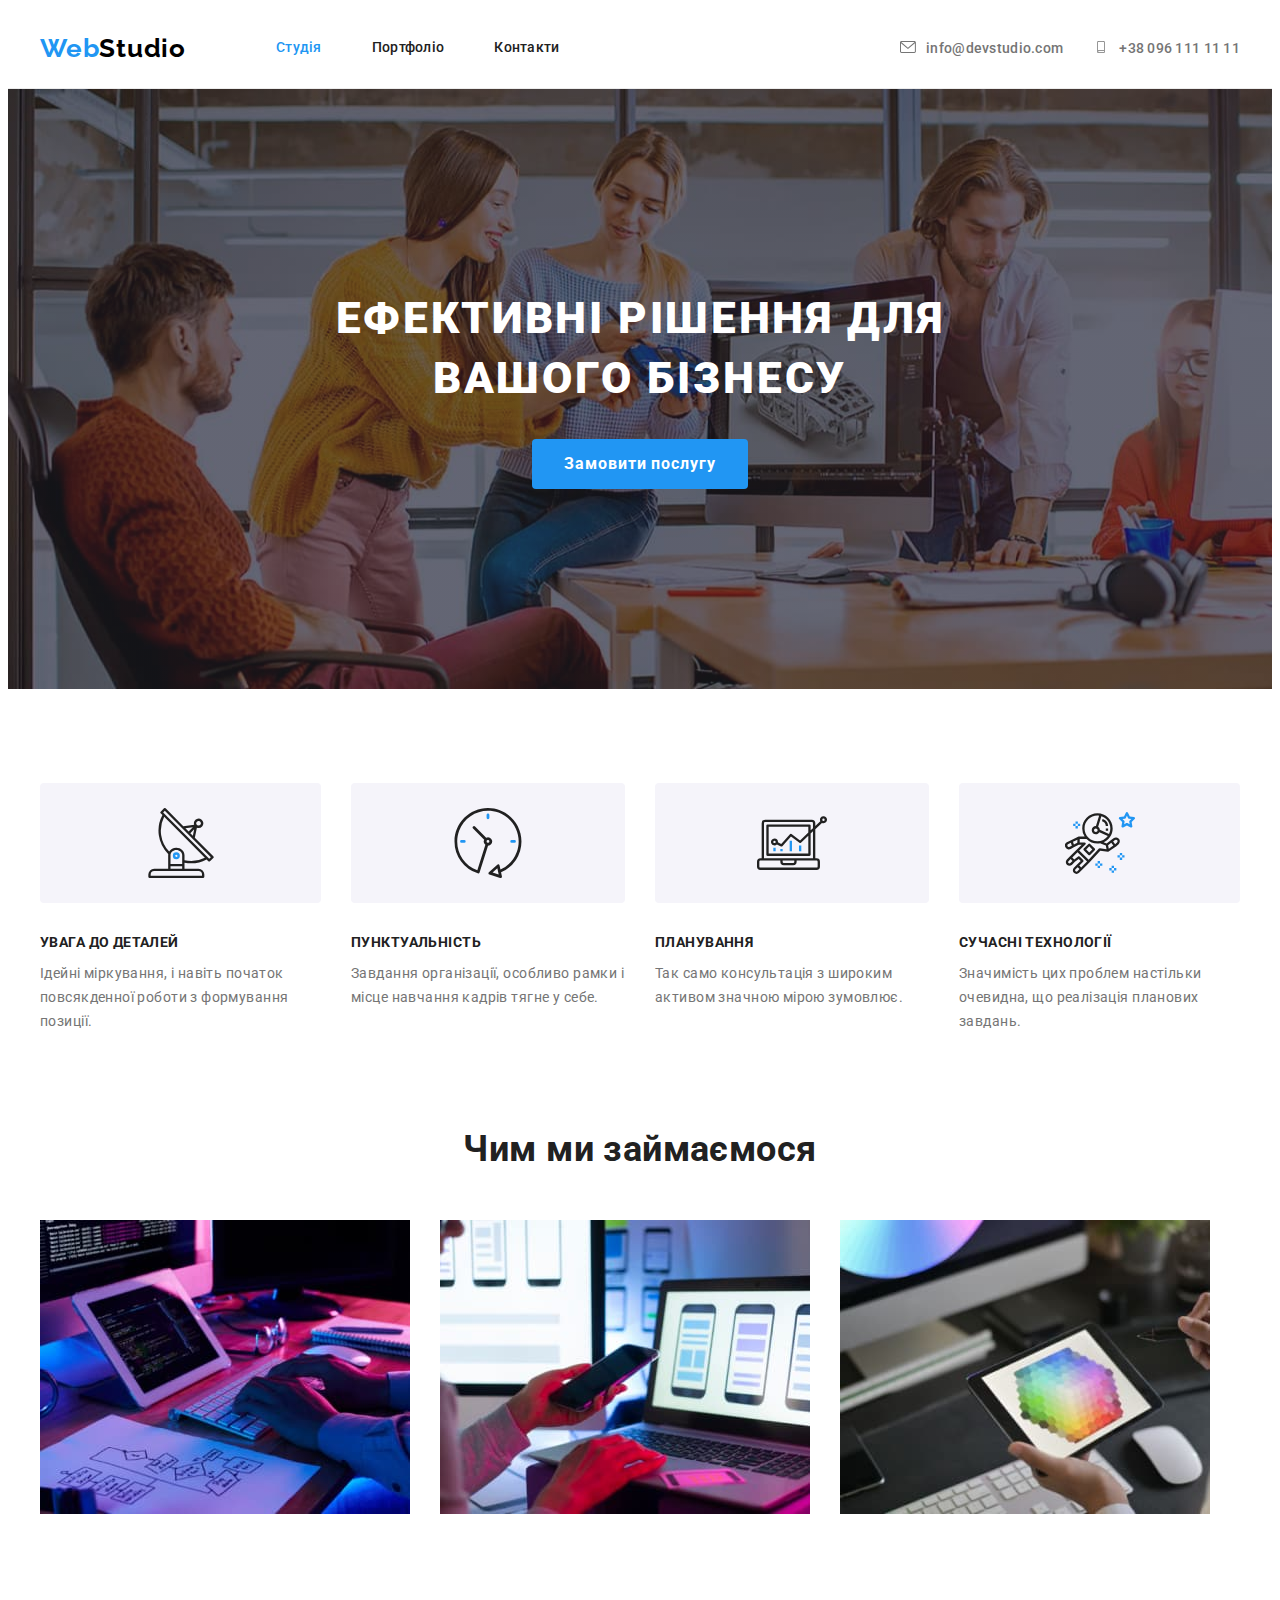
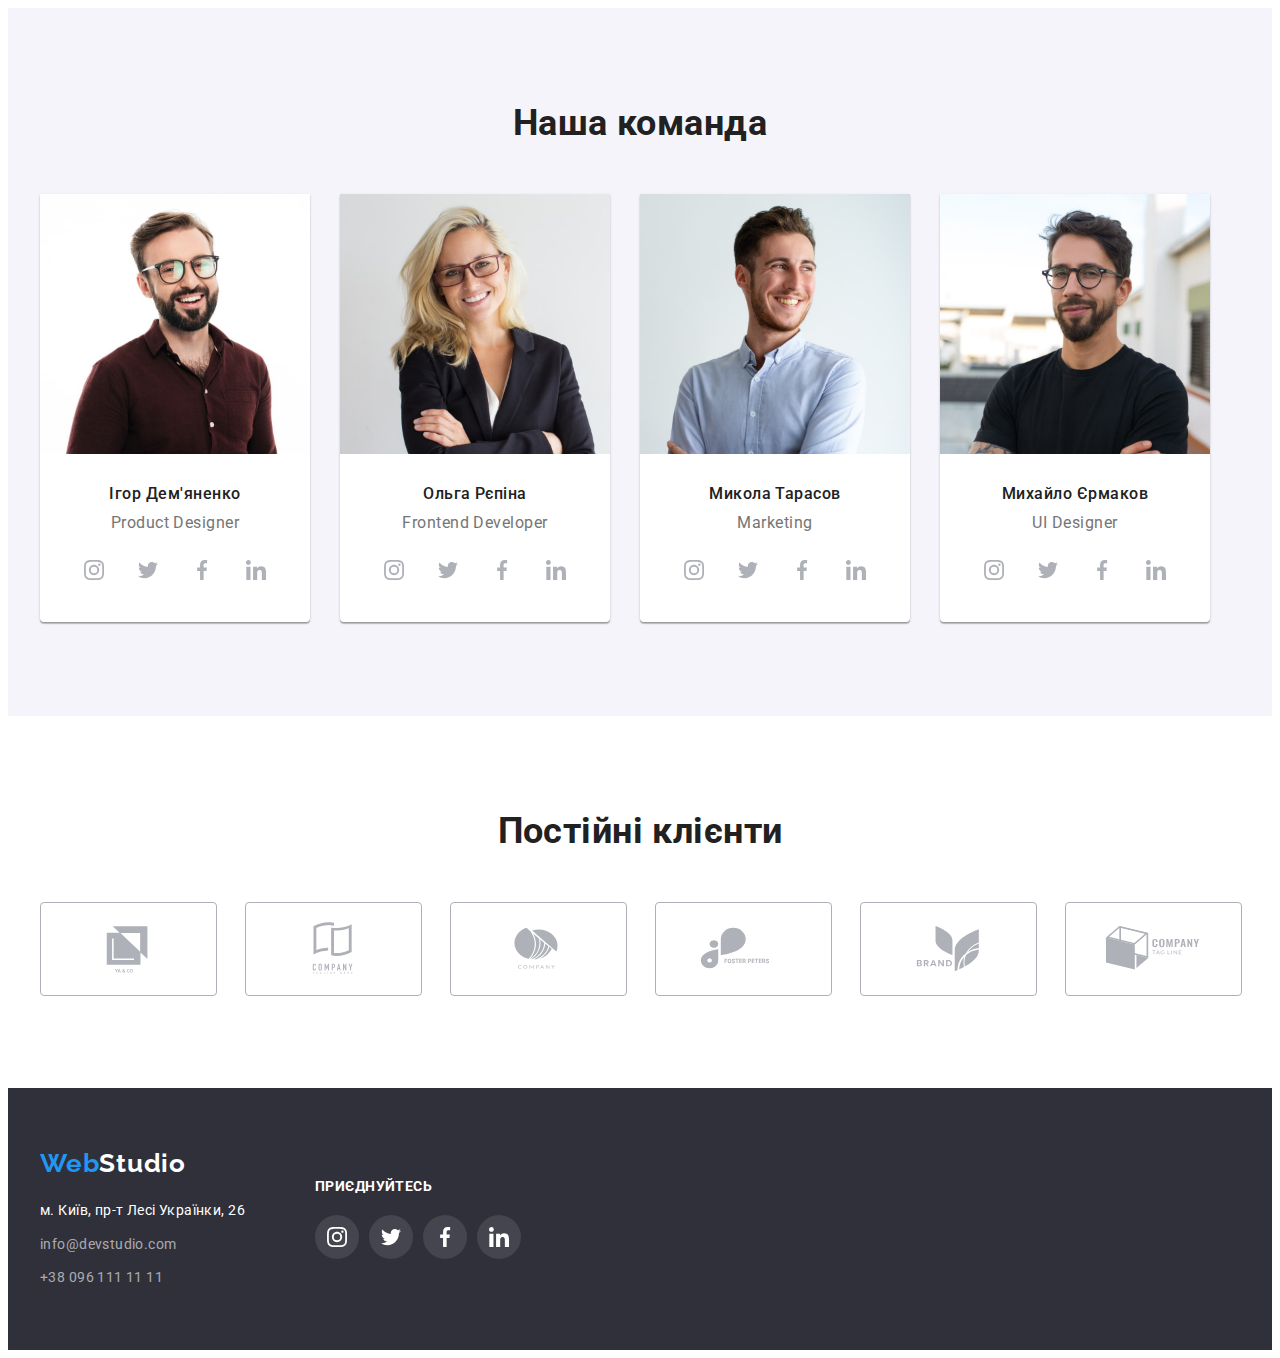
==== commit 4a8afbf1: "foter" ====
--- a/index.html
+++ b/index.html
@@ -353,58 +353,59 @@
       <div class="container">
         <a class="logo-footer link" href="./index.html"><span class="logo-web">Web</span>Studio</a>
 
-        <address class="adress">
-          <ul class="list">
-            <li class="adress-item">
-              <a
-                class="fiz-adress link"
-                href="https://goo.gl/maps/s4aSejZRAGrqeDKE9"
-                target="_blank"
-                rel="noreferrer noopener"
-                >м. Київ, пр-т Лесі Українки, 26</a
-              >
-            </li>
-            <li class="adress-item">
-              <a class="footer-mail-phoneess link" href="mailto:info@devstudio.com"
-                >info@devstudio.com</a
-              >
-            </li>
-            <li class="adress-item">
-              <a class="footer-mail-phoneess link" href="tel:+380961111111">+38 096 111 11 11</a>
-            </li>
-          </ul>
-        </address>
-      </div>
-
-      <div>
-        <h3 class="title-join">приєднуйтесь</h3>
-
-        <ul class="list soc-list-footer">
-          <li class="soc-item-footer">
-            <a href="" class="soc-item-link-footer"
-              ><svg width="20px" height="20px" class="ins-foo">
-                <use href="./images/icons.svg#icon-ins"></use></svg
-            ></a>
-          </li>
-          <li class="soc-item-footer">
-            <a href="" class="soc-item-link-footer"
-              ><svg width="20px" height="20px" class="twi-foo">
-                <use href="./images/icons.svg#icon-twi"></use></svg
-            ></a>
-          </li>
-          <li class="soc-item-footer">
-            <a href="" class="soc-item-link-footer"
-              ><svg width="20px" height="20px" class="fac-foo">
-                <use href="./images/icons.svg#icon-fac"></use></svg
-            ></a>
-          </li>
-          <li class="soc-item-footer">
-            <a href="" class="soc-item-link-footer"
-              ><svg width="20px" height="20px" class="lin-foo">
-                <use href="./images/icons.svg#icon-lin"></use></svg
-            ></a>
-          </li>
-        </ul>
+        <div class="footer-pos">
+          <address class="adress">
+            <ul class="list">
+              <li class="adress-item">
+                <a
+                  class="fiz-adress link"
+                  href="https://goo.gl/maps/s4aSejZRAGrqeDKE9"
+                  target="_blank"
+                  rel="noreferrer noopener"
+                  >м. Київ, пр-т Лесі Українки, 26</a
+                >
+              </li>
+              <li class="adress-item">
+                <a class="footer-mail-phoneess link" href="mailto:info@devstudio.com"
+                  >info@devstudio.com</a
+                >
+              </li>
+              <li class="adress-item">
+                <a class="footer-mail-phoneess link" href="tel:+380961111111">+38 096 111 11 11</a>
+              </li>
+            </ul>
+          </address>
+          <div>
+            <h3 class="title-join">приєднуйтесь</h3>
+
+            <ul class="list soc-list-footer">
+              <li class="soc-item-footer">
+                <a href="" class="soc-item-link-footer"
+                  ><svg width="20px" height="20px" class="ins-foo">
+                    <use href="./images/icons.svg#icon-ins"></use></svg
+                ></a>
+              </li>
+              <li class="soc-item-footer">
+                <a href="" class="soc-item-link-footer"
+                  ><svg width="20px" height="20px" class="twi-foo">
+                    <use href="./images/icons.svg#icon-twi"></use></svg
+                ></a>
+              </li>
+              <li class="soc-item-footer">
+                <a href="" class="soc-item-link-footer"
+                  ><svg width="20px" height="20px" class="fac-foo">
+                    <use href="./images/icons.svg#icon-fac"></use></svg
+                ></a>
+              </li>
+              <li class="soc-item-footer">
+                <a href="" class="soc-item-link-footer"
+                  ><svg width="20px" height="20px" class="lin-foo">
+                    <use href="./images/icons.svg#icon-lin"></use></svg
+                ></a>
+              </li>
+            </ul>
+          </div>
+        </div>
       </div>
     </footer>
   </body>
--- a/css/style.css
+++ b/css/style.css
@@ -545,6 +545,11 @@
   background-color: var(--acent);
 }
 
+.footer-pos {
+  display: flex;
+  gap: 70px;
+}
+
 /*==== Portfolio ====*/ /*==== Portfolio ====*/
 /*==== Portfolio ====*/ /*==== Portfolio ====*/
 /*==== Portfolio ====*/ /*==== Portfolio ====*/
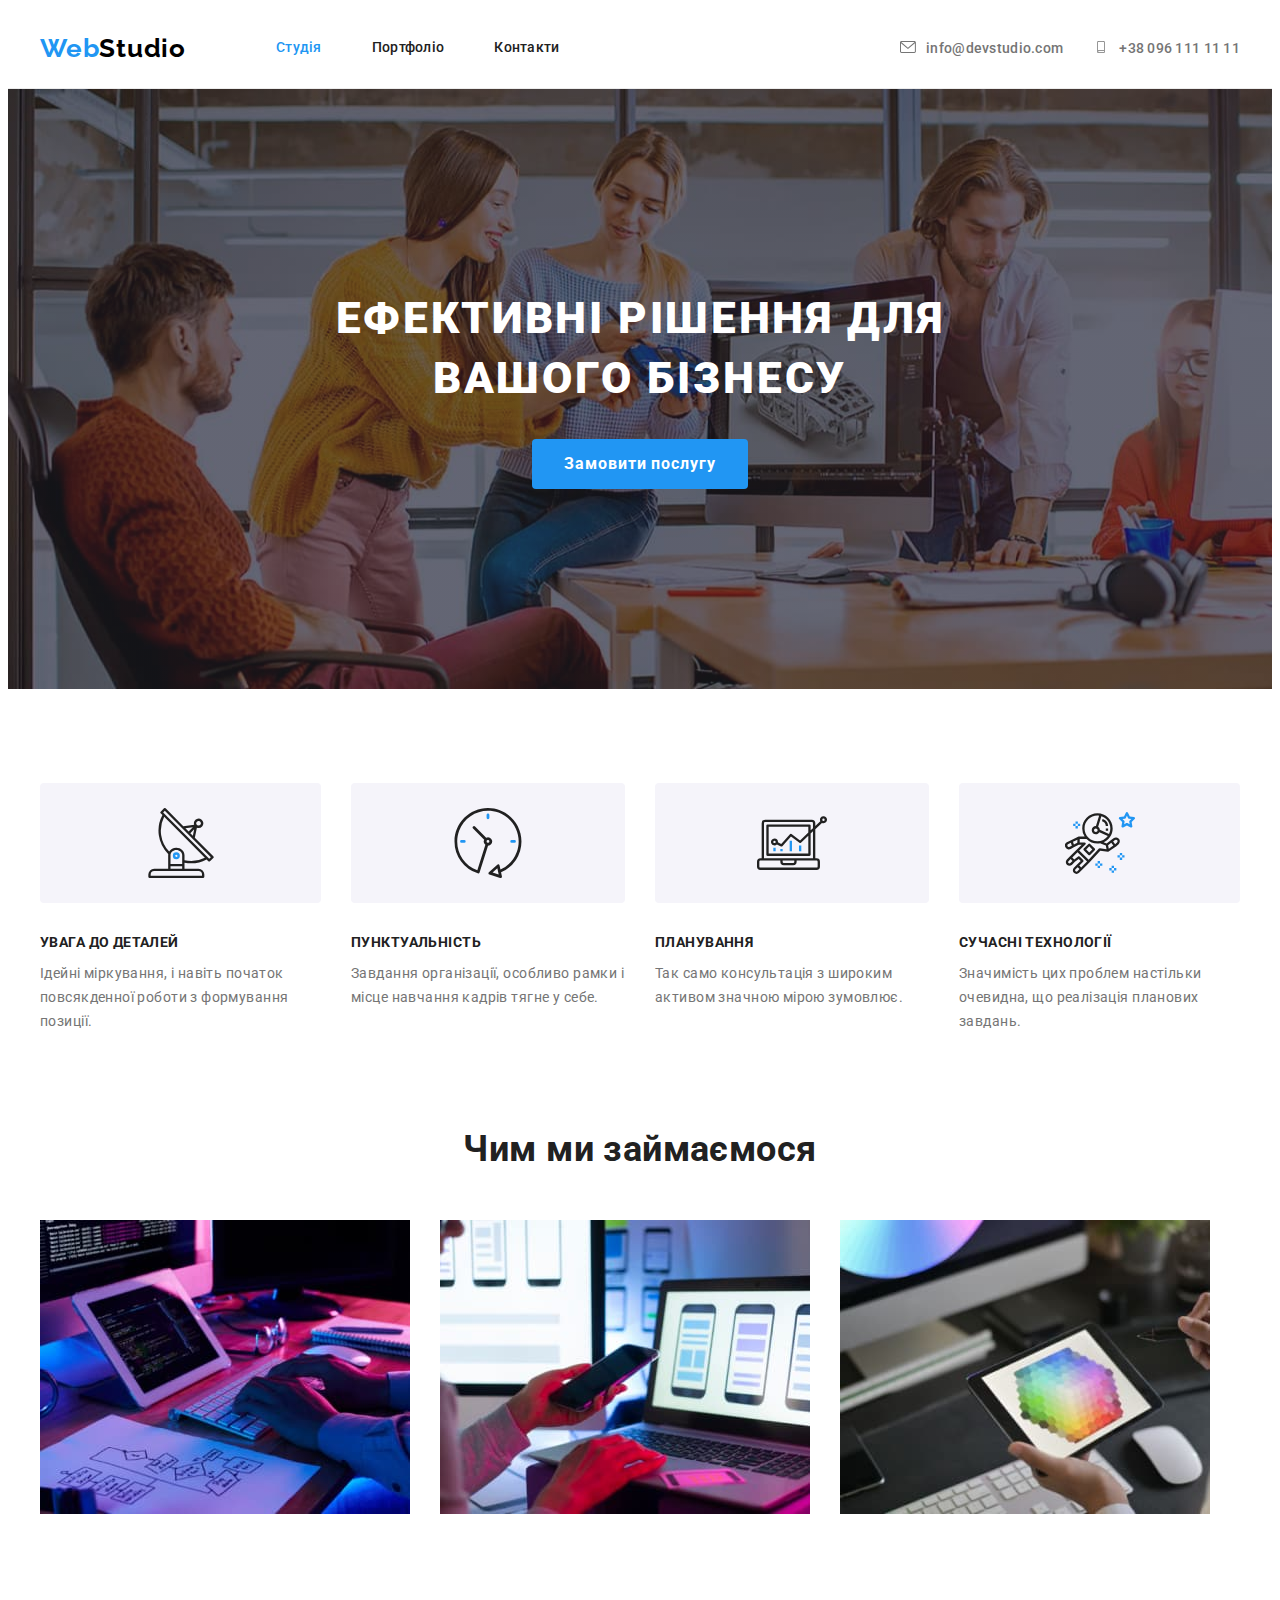
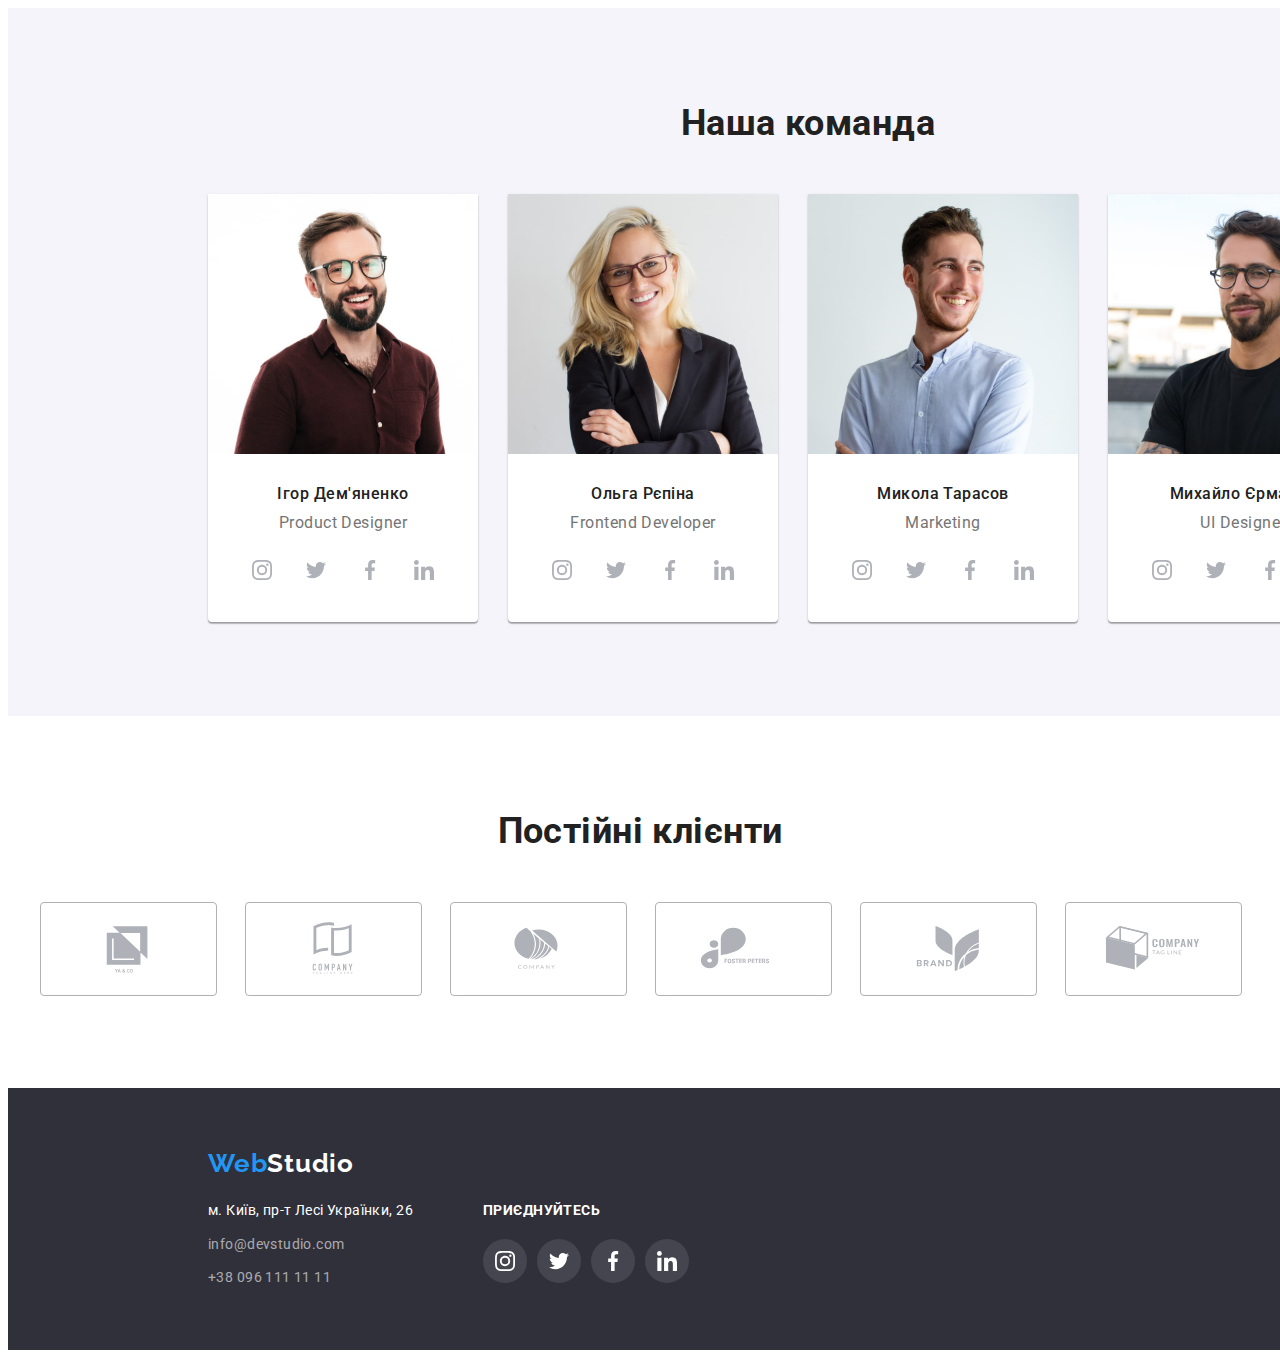
==== commit e3030dfa: "123" ====
--- a/index.html
+++ b/index.html
@@ -353,7 +353,7 @@
       <div class="container">
         <a class="logo-footer link" href="./index.html"><span class="logo-web">Web</span>Studio</a>
 
-        <div class="footer-pos">
+        <div class="footer-wrap">
           <address class="adress">
             <ul class="list">
               <li class="adress-item">
@@ -375,9 +375,9 @@
               </li>
             </ul>
           </address>
+
           <div>
             <h3 class="title-join">приєднуйтесь</h3>
-
             <ul class="list soc-list-footer">
               <li class="soc-item-footer">
                 <a href="" class="soc-item-link-footer"
@@ -404,8 +404,6 @@
                 ></a>
               </li>
             </ul>
-          </div>
-        </div>
       </div>
     </footer>
   </body>
--- a/css/style.css
+++ b/css/style.css
@@ -300,6 +300,8 @@
 /* <!-- Наша команда --> */
 .section-our-team {
   background-color: var(--bkg-section-our-team);
+  width: 1600px;
+  margin: 0 auto;
 }
 .team-container {
   display: flex;
@@ -440,7 +442,10 @@
   padding-top: 60px;
   padding-bottom: 60px;
   background-color: var(--footer-bkg);
-}
+  width: 1600px;
+  margin: 0 auto;
+}
+
 
 .logo-footer {
   font-family: 'Raleway';
@@ -545,9 +550,10 @@
   background-color: var(--acent);
 }
 
-.footer-pos {
+.footer-wrap {
   display: flex;
   gap: 70px;
+  align-items: baseline;
 }
 
 /*==== Portfolio ====*/ /*==== Portfolio ====*/
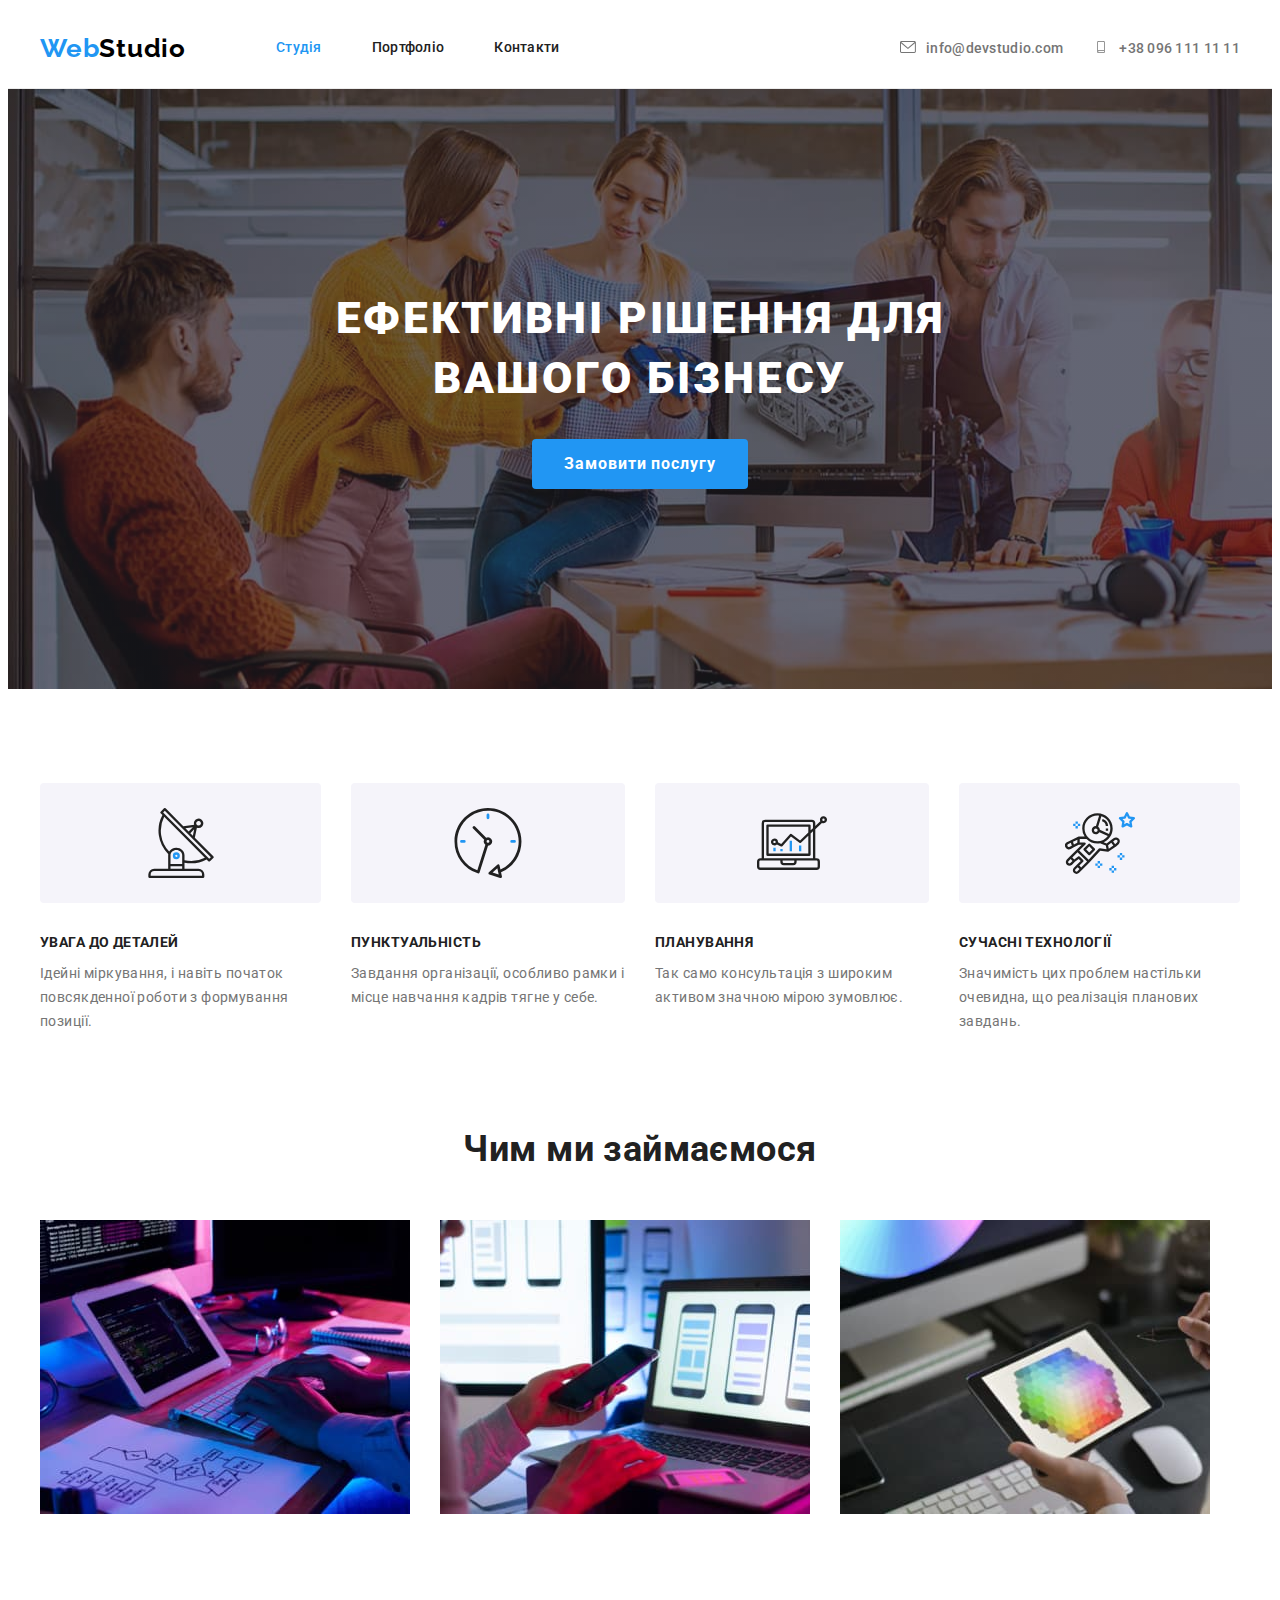
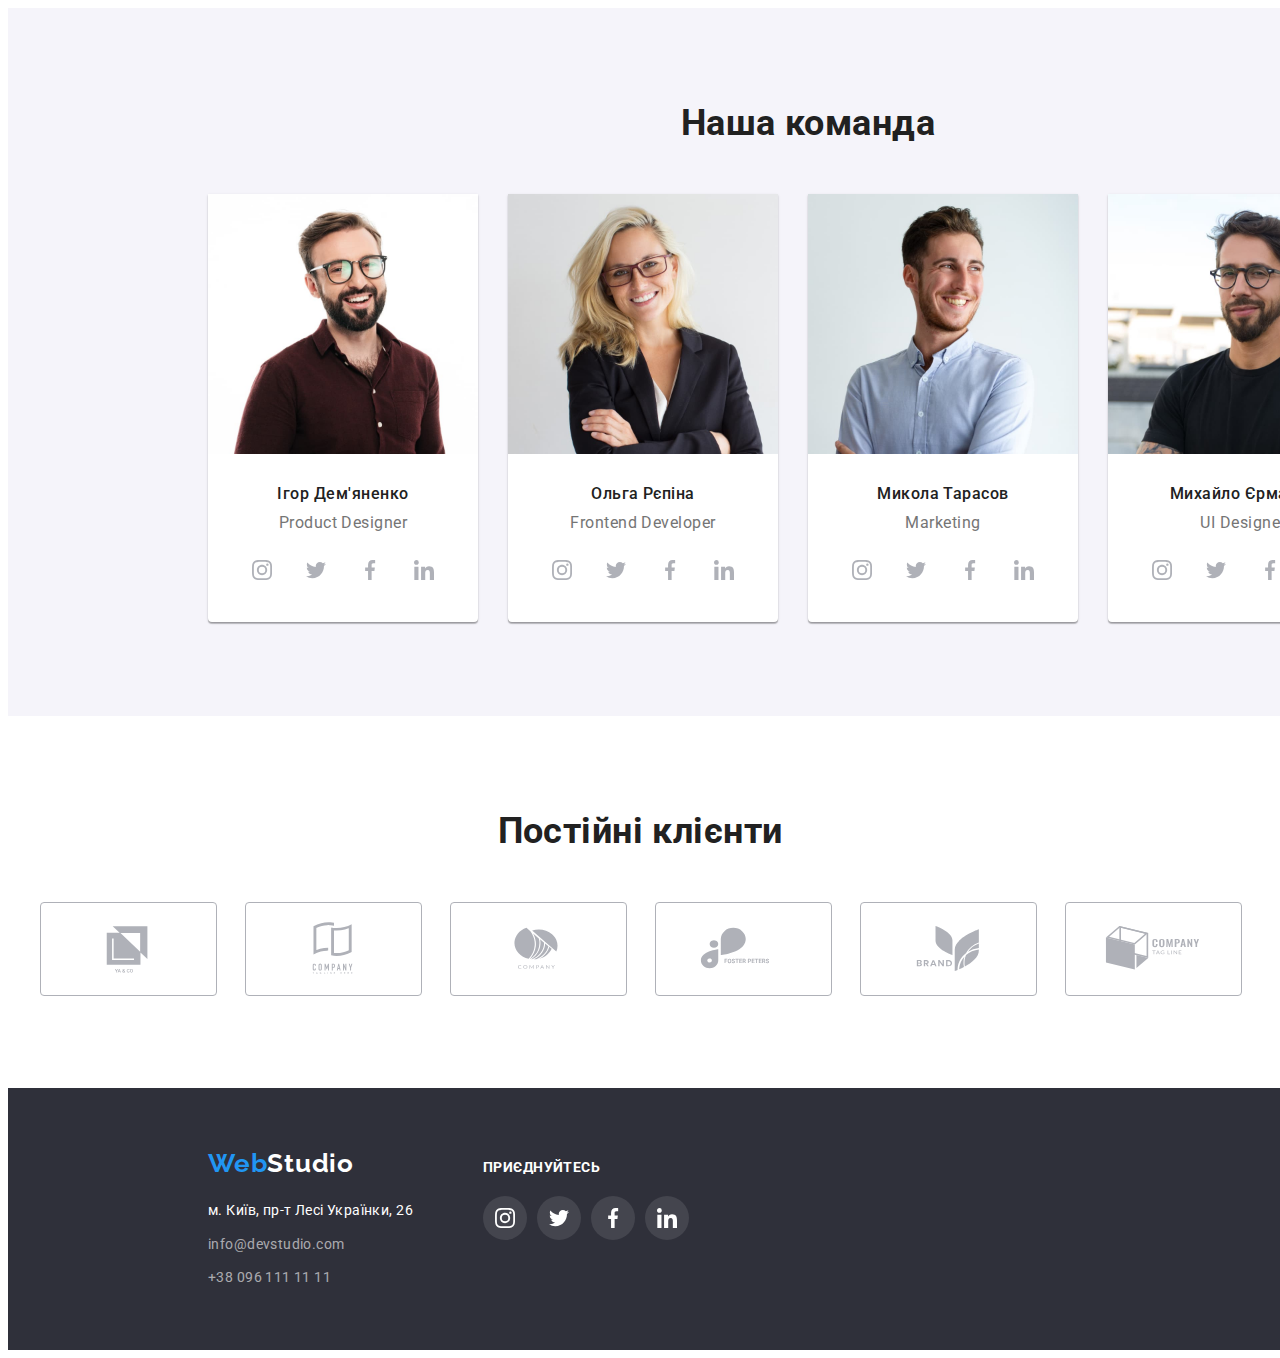
==== commit b4fc84bd: "футер наче вірно" ====
--- a/index.html
+++ b/index.html
@@ -351,32 +351,38 @@
     <!-- Футер -->
     <footer class="footer">
       <div class="container">
-        <a class="logo-footer link" href="./index.html"><span class="logo-web">Web</span>Studio</a>
-
         <div class="footer-wrap">
-          <address class="adress">
-            <ul class="list">
-              <li class="adress-item">
-                <a
-                  class="fiz-adress link"
-                  href="https://goo.gl/maps/s4aSejZRAGrqeDKE9"
-                  target="_blank"
-                  rel="noreferrer noopener"
-                  >м. Київ, пр-т Лесі Українки, 26</a
-                >
-              </li>
-              <li class="adress-item">
-                <a class="footer-mail-phoneess link" href="mailto:info@devstudio.com"
-                  >info@devstudio.com</a
-                >
-              </li>
-              <li class="adress-item">
-                <a class="footer-mail-phoneess link" href="tel:+380961111111">+38 096 111 11 11</a>
-              </li>
-            </ul>
-          </address>
-
-          <div>
+          <div class="left-colum-footer">
+            <a class="logo-footer link" href="./index.html"
+              ><span class="logo-web">Web</span>Studio</a
+            >
+
+            <address class="adress">
+              <ul class="list">
+                <li class="adress-item">
+                  <a
+                    class="fiz-adress link"
+                    href="https://goo.gl/maps/s4aSejZRAGrqeDKE9"
+                    target="_blank"
+                    rel="noreferrer noopener"
+                    >м. Київ, пр-т Лесі Українки, 26</a
+                  >
+                </li>
+                <li class="adress-item">
+                  <a class="footer-mail-phoneess link" href="mailto:info@devstudio.com"
+                    >info@devstudio.com</a
+                  >
+                </li>
+                <li class="adress-item">
+                  <a class="footer-mail-phoneess link" href="tel:+380961111111"
+                    >+38 096 111 11 11</a
+                  >
+                </li>
+              </ul>
+            </address>
+          </div>
+
+          <div class="right-colum-footer">
             <h3 class="title-join">приєднуйтесь</h3>
             <ul class="list soc-list-footer">
               <li class="soc-item-footer">
@@ -404,6 +410,8 @@
                 ></a>
               </li>
             </ul>
+          </div>
+        </div>
       </div>
     </footer>
   </body>
--- a/css/style.css
+++ b/css/style.css
@@ -446,7 +446,6 @@
   margin: 0 auto;
 }
 
-
 .logo-footer {
   font-family: 'Raleway';
   font-style: normal;
@@ -491,6 +490,12 @@
 .footer-mail-phoneess:hover,
 .footer-mail-phoneess:focus {
   color: var(--acent);
+}
+
+.footer-wrap {
+  display: flex;
+  gap: 70px;
+  align-items: baseline;
 }
 
 .title-join {
@@ -548,12 +553,6 @@
 .soc-item-link-footer:hover,
 .soc-item-link-footer:focus {
   background-color: var(--acent);
-}
-
-.footer-wrap {
-  display: flex;
-  gap: 70px;
-  align-items: baseline;
 }
 
 /*==== Portfolio ====*/ /*==== Portfolio ====*/
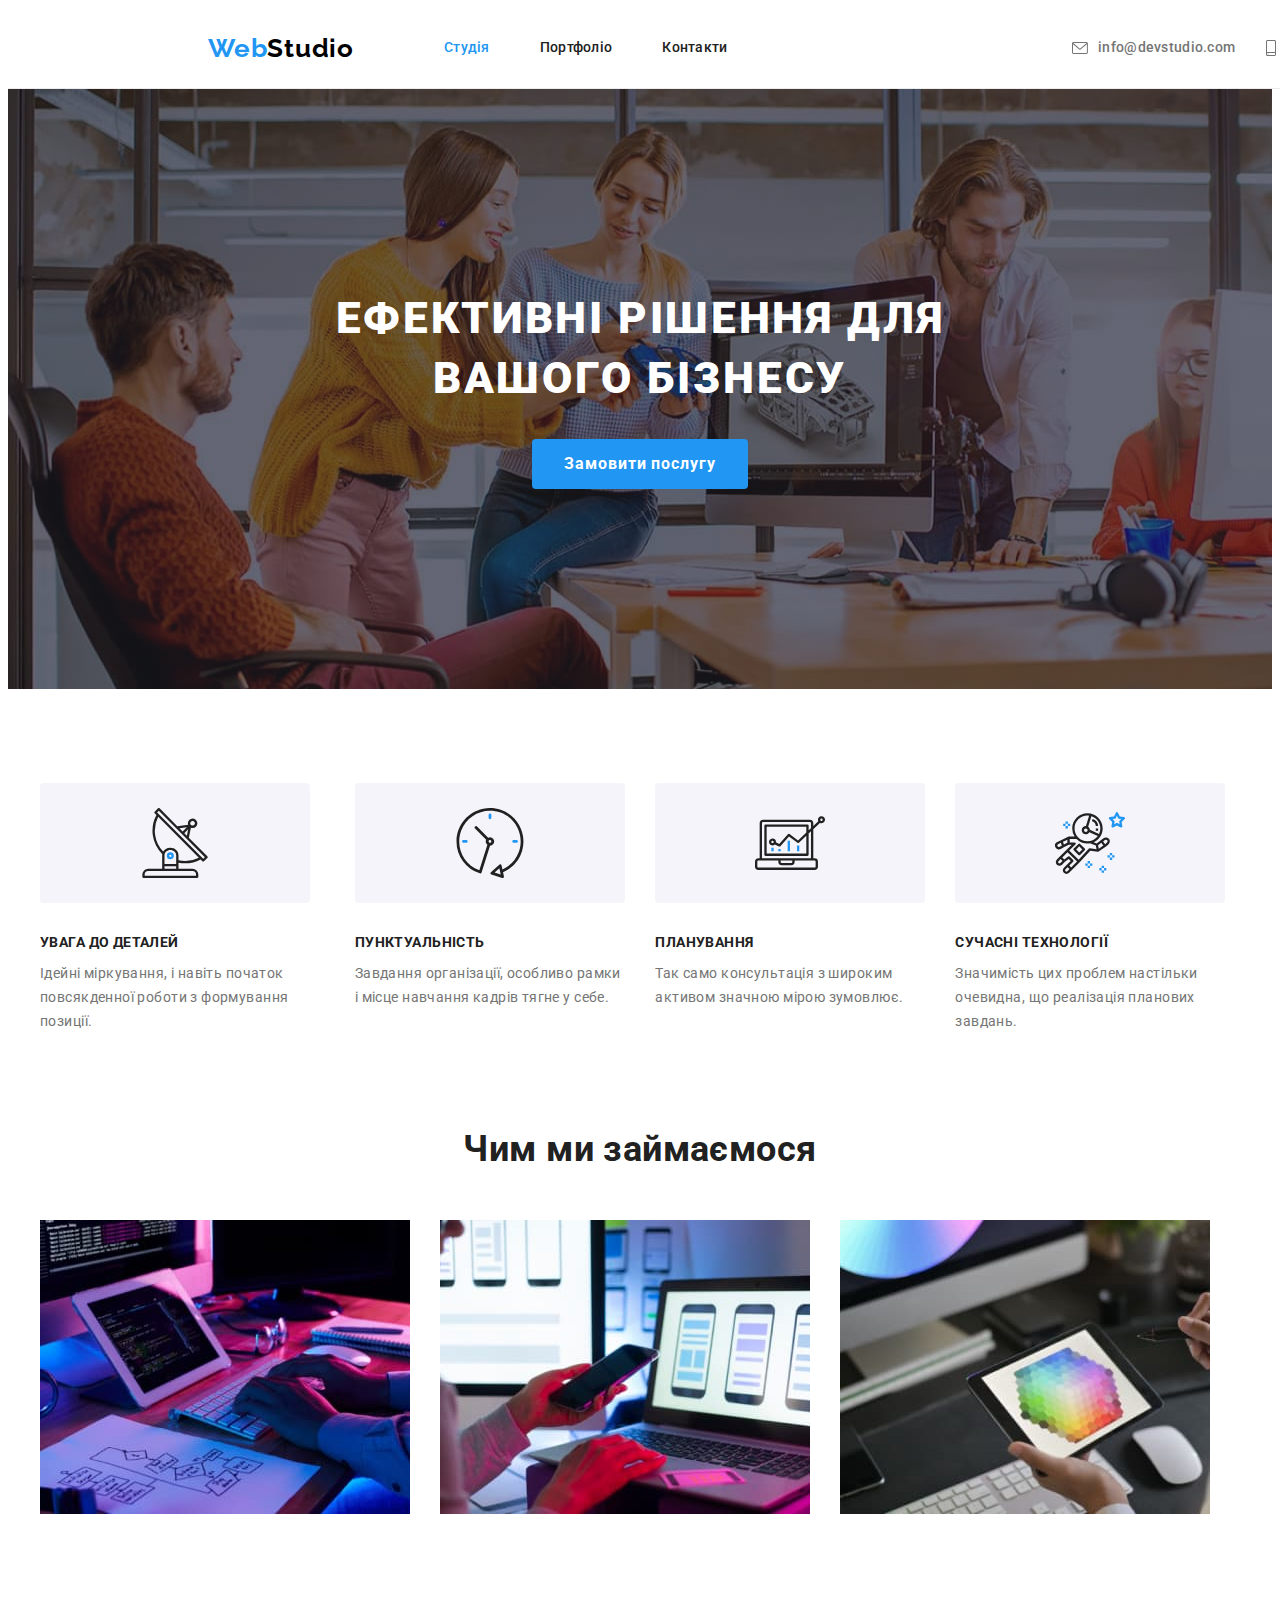
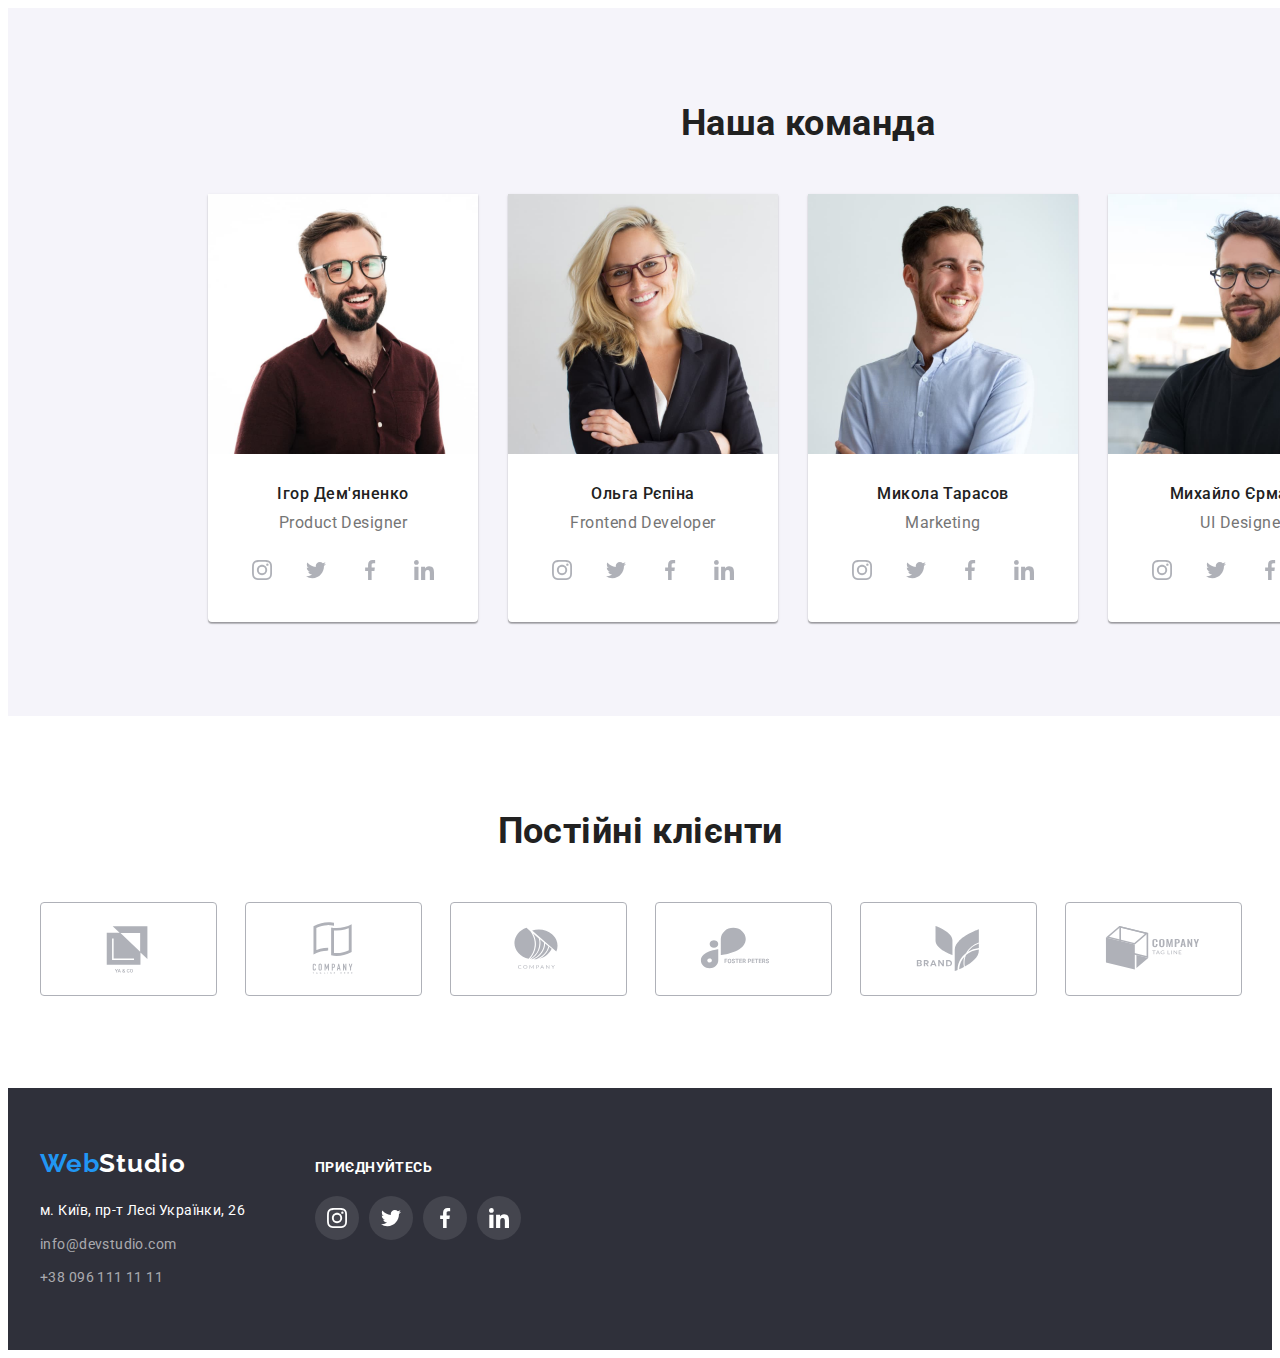
==== commit 217dcdeb: "частково змінена домашка (до футера)" ====
--- a/index.html
+++ b/index.html
@@ -46,7 +46,7 @@
 
           <li>
             <a class="link header-contact" href="tel:+380961111111"
-              ><svg class="svg-tel" width="16" height="12">
+              ><svg class="svg-tel" width="12" height="16">
                 <use href="./images/icons.svg#icon-smartphone"></use></svg
               >+38 096 111 11 11</a
             >
@@ -308,7 +308,7 @@
           <ul class="client-list list">
             <li class="client-item">
               <a href="" class="link client-link">
-                <svg width="106px" height="60px" class="client1">
+                <svg width="106px" height="60px" class="client">
                   <use href="./images/icons.svg#icon-logo1"></use>
                 </svg>
               </a>
@@ -316,31 +316,31 @@
 
             <li class="client-item">
               <a href="" class="link client-link"
-                ><svg width="106px" height="60px" class="client2">
+                ><svg width="106px" height="60px" class="client">
                   <use href="./images/icons.svg#icon-logo2"></use></svg
               ></a>
             </li>
             <li class="client-item">
               <a href="" class="link client-link"
-                ><svg width="106px" height="60px" class="client2">
+                ><svg width="106px" height="60px" class="client">
                   <use href="./images/icons.svg#icon-logo3"></use></svg
               ></a>
             </li>
             <li class="client-item">
               <a href="" class="link client-link"
-                ><svg width="106px" height="60px" class="client2">
+                ><svg width="106px" height="60px" class="client">
                   <use href="./images/icons.svg#icon-logo4"></use></svg
               ></a>
             </li>
             <li class="client-item">
               <a href="" class="link client-link"
-                ><svg width="106px" height="60px" class="client2">
+                ><svg width="106px" height="60px" class="client">
                   <use href="./images/icons.svg#icon-logo5"></use></svg
               ></a>
             </li>
             <li class="client-item">
               <a href="" class="link client-link"
-                ><svg width="106px" height="60px" class="client2">
+                ><svg width="106px" height="60px" class="client">
                   <use href="./images/icons.svg#icon-logo6"></use></svg
               ></a>
             </li>
--- a/css/style.css
+++ b/css/style.css
@@ -88,6 +88,8 @@
 /* ====HEADER ====*/
 .heder-section {
   border-bottom: 1px solid var(--border-heder);
+  width: 1600px;
+  margin: 0 auto;
 }
 
 .header-nav {
@@ -162,6 +164,8 @@
   line-height: 1.14;
   letter-spacing: 0.02em;
   color: #757575;
+  display: flex;
+  align-items: center;
 }
 
 .svg-envelope {
@@ -204,6 +208,9 @@
 
   background-image: linear-gradient(to right, rgba(47, 48, 58, 0.4), rgba(47, 48, 58, 0.4)),
     url(../images/hero.jpg);
+    background-repeat: no-repeat;
+    background-size: cover;
+
 }
 
 .button-hero {
@@ -246,6 +253,7 @@
 .list-benefits {
   display: flex;
   gap: 30px;
+  
 }
 
 .icon-area {
@@ -253,8 +261,11 @@
   border-radius: 4px;
   justify-content: center;
   background-color: var(--icon-benefit);
-  padding: 25px 102px;
-  margin-bottom: 30px;
+  /* padding: 25px 102px; */
+  margin-bottom: 30px; 
+  width: 270px;
+  height: 120px;
+  align-items: center;
 }
 
 .title {
@@ -410,23 +421,7 @@
   color: var(--svg-client);
 }
 
-.client1 {
-  fill: currentColor;
-}
-.client2 {
-  fill: currentColor;
-}
-.client3 {
-  fill: currentColor;
-}
-.client4 {
-  fill: currentColor;
-}
-
-.client5 {
-  fill: currentColor;
-}
-.client6 {
+.client {
   fill: currentColor;
 }
 
@@ -442,8 +437,8 @@
   padding-top: 60px;
   padding-bottom: 60px;
   background-color: var(--footer-bkg);
-  width: 1600px;
-  margin: 0 auto;
+  /* width: 1600px;
+  margin: 0 auto; */
 }
 
 .logo-footer {
@@ -586,15 +581,15 @@
   color: var(--button-title);
   background-color: var(--button-filter);
   cursor: pointer;
-  box-shadow: 0px 3px 1px rgba(0, 0, 0, 0.1), 0px 1px 2px rgba(0, 0, 0, 0.08),
-    0px 2px 2px rgba(0, 0, 0, 0.12);
-  border-radius: 4px;
 }
 
 .button-filter:hover,
 .button-filter:focus {
   color: var(--button-title-hover);
   background-color: var(--acent);
+  box-shadow: 0px 3px 1px rgba(0, 0, 0, 0.1), 0px 1px 2px rgba(0, 0, 0, 0.08),
+    0px 2px 2px rgba(0, 0, 0, 0.12);
+  border: none;
 }
 
 /* ==== побудова сітки ===== */
@@ -620,6 +615,17 @@
   display: block;
 }
 
+.card-portfolio {
+  display: block;
+}
+
+.card-portfolio:hover {
+  /* .card-portfolio:focus { */
+  color: red;
+  box-shadow: 0px 1px 1px rgba(0, 0, 0, 0.12), 0px 4px 4px rgba(0, 0, 0, 0.06),
+    1px 4px 6px rgba(0, 0, 0, 0.16);
+}
+
 .title-card-portfolio {
   margin-bottom: 4px;
 
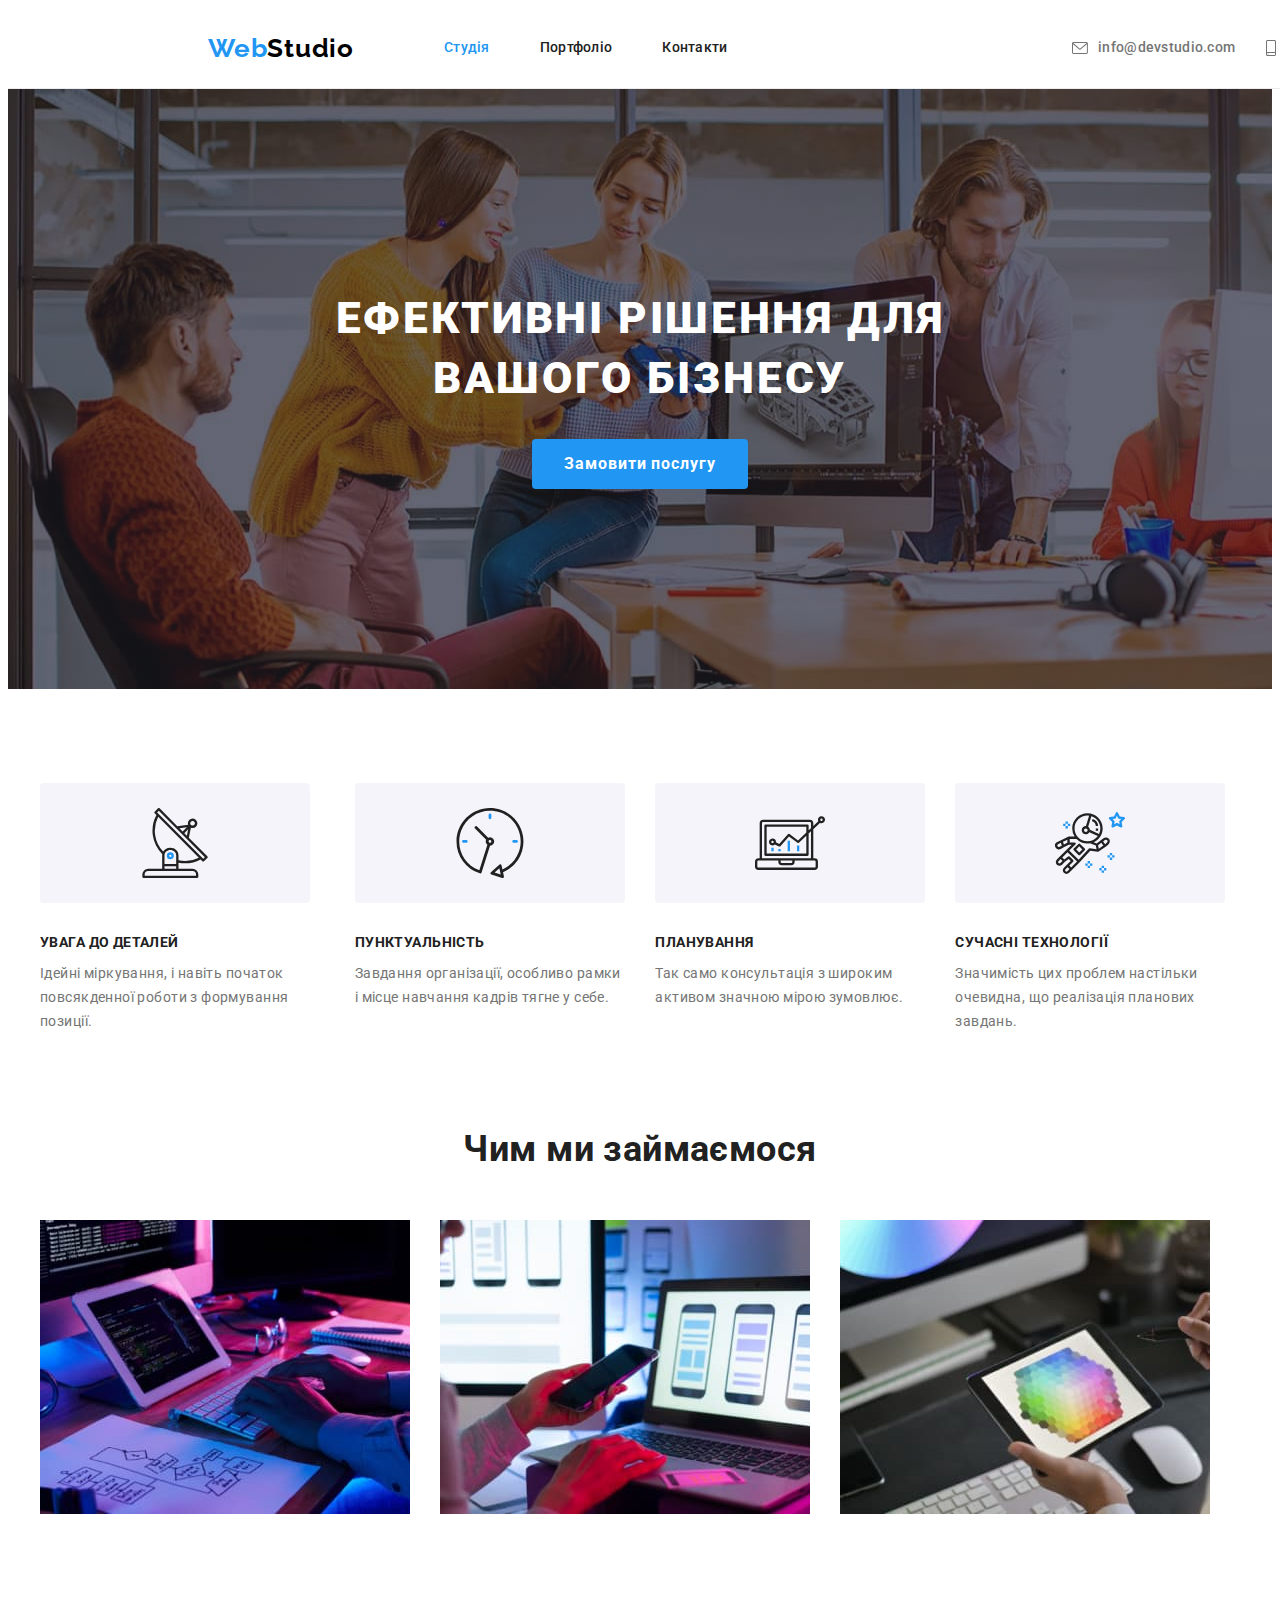
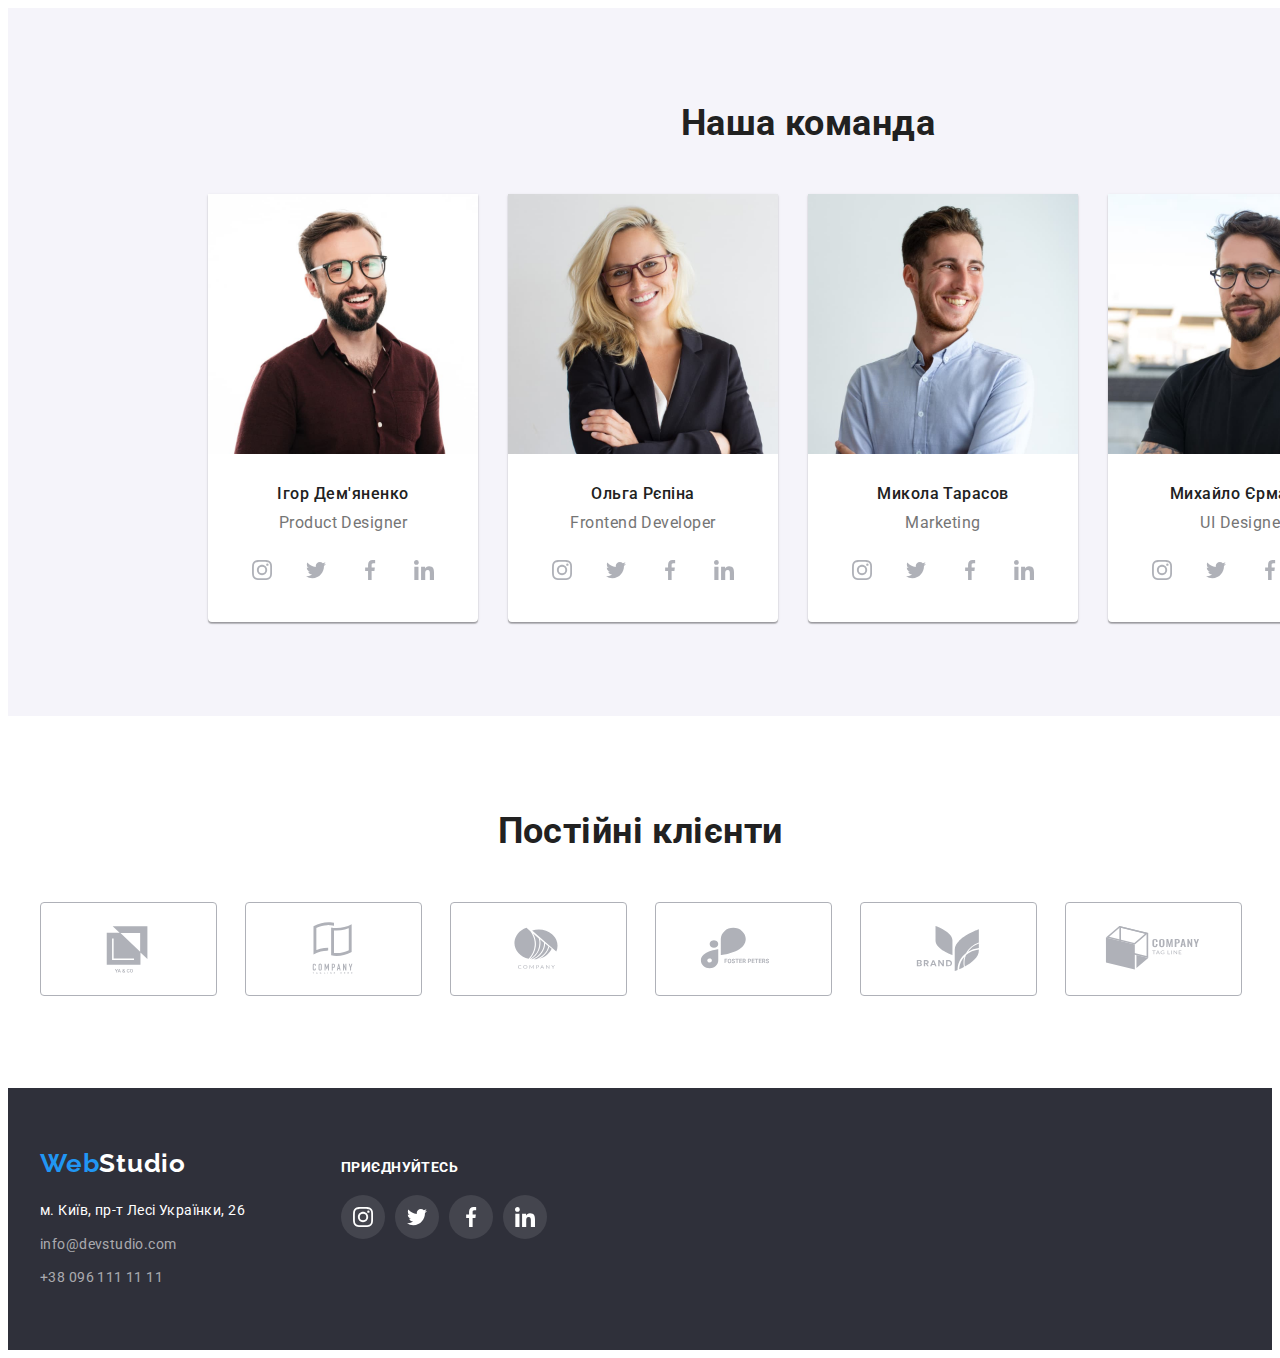
==== commit 422b5e2f: "наче всі правки" ====
--- a/index.html
+++ b/index.html
@@ -350,67 +350,63 @@
     </main>
     <!-- Футер -->
     <footer class="footer">
-      <div class="container">
-        <div class="footer-wrap">
-          <div class="left-colum-footer">
-            <a class="logo-footer link" href="./index.html"
-              ><span class="logo-web">Web</span>Studio</a
-            >
-
-            <address class="adress">
-              <ul class="list">
-                <li class="adress-item">
-                  <a
-                    class="fiz-adress link"
-                    href="https://goo.gl/maps/s4aSejZRAGrqeDKE9"
-                    target="_blank"
-                    rel="noreferrer noopener"
-                    >м. Київ, пр-т Лесі Українки, 26</a
-                  >
-                </li>
-                <li class="adress-item">
-                  <a class="footer-mail-phoneess link" href="mailto:info@devstudio.com"
-                    >info@devstudio.com</a
-                  >
-                </li>
-                <li class="adress-item">
-                  <a class="footer-mail-phoneess link" href="tel:+380961111111"
-                    >+38 096 111 11 11</a
-                  >
-                </li>
-              </ul>
-            </address>
-          </div>
-
-          <div class="right-colum-footer">
-            <h3 class="title-join">приєднуйтесь</h3>
-            <ul class="list soc-list-footer">
-              <li class="soc-item-footer">
-                <a href="" class="soc-item-link-footer"
-                  ><svg width="20px" height="20px" class="ins-foo">
-                    <use href="./images/icons.svg#icon-ins"></use></svg
-                ></a>
+      <div class="container footer-wrap">
+        <div class="footer-column-contact">
+          <a class="logo-footer link" href="./index.html"
+            ><span class="logo-web">Web</span>Studio</a
+          >
+
+          <address class="adress">
+            <ul class="list">
+              <li class="adress-item">
+                <a
+                  class="fiz-adress link"
+                  href="https://goo.gl/maps/s4aSejZRAGrqeDKE9"
+                  target="_blank"
+                  rel="noreferrer noopener"
+                  >м. Київ, пр-т Лесі Українки, 26</a
+                >
               </li>
-              <li class="soc-item-footer">
-                <a href="" class="soc-item-link-footer"
-                  ><svg width="20px" height="20px" class="twi-foo">
-                    <use href="./images/icons.svg#icon-twi"></use></svg
-                ></a>
+              <li class="adress-item">
+                <a class="footer-mail-phoneess link" href="mailto:info@devstudio.com"
+                  >info@devstudio.com</a
+                >
               </li>
-              <li class="soc-item-footer">
-                <a href="" class="soc-item-link-footer"
-                  ><svg width="20px" height="20px" class="fac-foo">
-                    <use href="./images/icons.svg#icon-fac"></use></svg
-                ></a>
-              </li>
-              <li class="soc-item-footer">
-                <a href="" class="soc-item-link-footer"
-                  ><svg width="20px" height="20px" class="lin-foo">
-                    <use href="./images/icons.svg#icon-lin"></use></svg
-                ></a>
+              <li class="adress-item">
+                <a class="footer-mail-phoneess link" href="tel:+380961111111">+38 096 111 11 11</a>
               </li>
             </ul>
-          </div>
+          </address>
+        </div>
+
+        <div class="footer-column-join">
+          <p class="title-join">приєднуйтесь</p>
+          <ul class="list soc-list-footer">
+            <li class="soc-item-footer">
+              <a href="" class="soc-item-link-footer"
+                ><svg width="20px" height="20px" class="ins-foo">
+                  <use href="./images/icons.svg#icon-ins"></use></svg
+              ></a>
+            </li>
+            <li class="soc-item-footer">
+              <a href="" class="soc-item-link-footer"
+                ><svg width="20px" height="20px" class="twi-foo">
+                  <use href="./images/icons.svg#icon-twi"></use></svg
+              ></a>
+            </li>
+            <li class="soc-item-footer">
+              <a href="" class="soc-item-link-footer"
+                ><svg width="20px" height="20px" class="fac-foo">
+                  <use href="./images/icons.svg#icon-fac"></use></svg
+              ></a>
+            </li>
+            <li class="soc-item-footer">
+              <a href="" class="soc-item-link-footer"
+                ><svg width="20px" height="20px" class="lin-foo">
+                  <use href="./images/icons.svg#icon-lin"></use></svg
+              ></a>
+            </li>
+          </ul>
         </div>
       </div>
     </footer>
--- a/css/style.css
+++ b/css/style.css
@@ -208,9 +208,8 @@
 
   background-image: linear-gradient(to right, rgba(47, 48, 58, 0.4), rgba(47, 48, 58, 0.4)),
     url(../images/hero.jpg);
-    background-repeat: no-repeat;
-    background-size: cover;
-
+  background-repeat: no-repeat;
+  background-size: cover;
 }
 
 .button-hero {
@@ -253,7 +252,6 @@
 .list-benefits {
   display: flex;
   gap: 30px;
-  
 }
 
 .icon-area {
@@ -262,7 +260,7 @@
   justify-content: center;
   background-color: var(--icon-benefit);
   /* padding: 25px 102px; */
-  margin-bottom: 30px; 
+  margin-bottom: 30px;
   width: 270px;
   height: 120px;
   align-items: center;
@@ -489,17 +487,16 @@
 
 .footer-wrap {
   display: flex;
-  gap: 70px;
   align-items: baseline;
 }
 
+.footer-column-contact {
+  margin-right: 70px;
+  width: 231px;
+}
+
 .title-join {
-  font-family: 'Roboto';
-  font-style: normal;
-  font-weight: 700;
-  font-size: 14px;
-  line-height: 1.14;
-  letter-spacing: 0.03em;
+  font-weight: 700;
   text-transform: uppercase;
   color: var(--title-join);
   margin-bottom: 20px;
@@ -619,9 +616,8 @@
   display: block;
 }
 
-.card-portfolio:hover {
-  /* .card-portfolio:focus { */
-  color: red;
+.card-portfolio:hover,
+.card-portfolio:focus {
   box-shadow: 0px 1px 1px rgba(0, 0, 0, 0.12), 0px 4px 4px rgba(0, 0, 0, 0.06),
     1px 4px 6px rgba(0, 0, 0, 0.16);
 }
